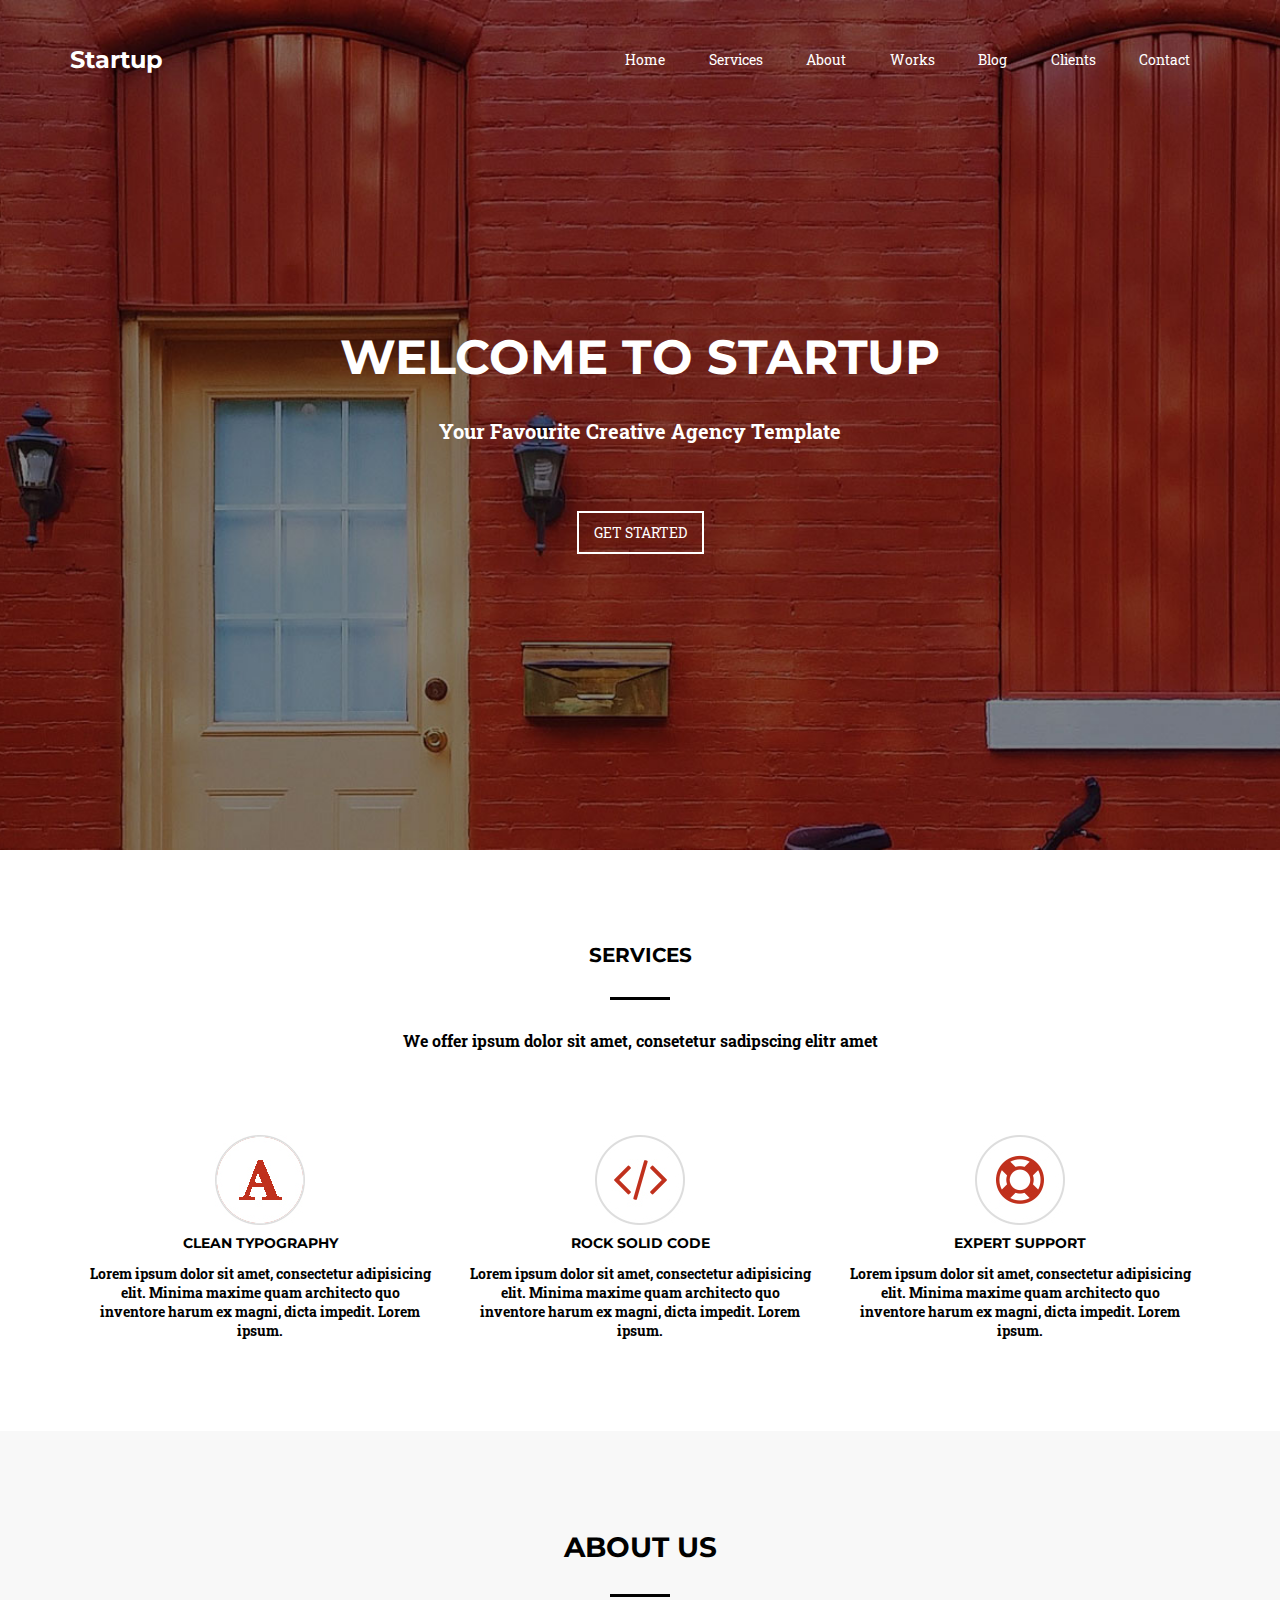
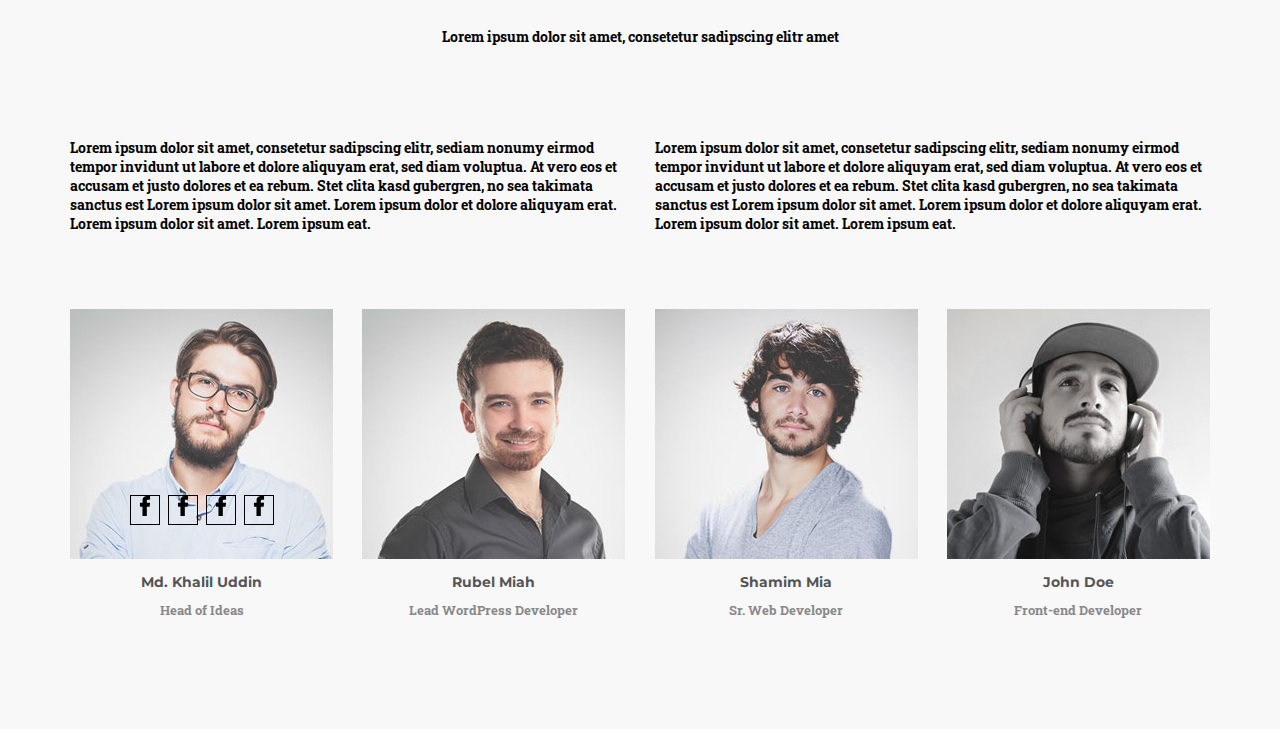
==== index.html @ e01e3715 "Add files via upload" ====
﻿<!DOCTYPE html>

<html lang="en">
<head>
    <meta charset="utf-8" />
    <link rel="preconnect" href="https://fonts.gstatic.com">
    <link href="https://fonts.googleapis.com/css2?family=Montserrat:wght@400;700&family=Roboto+Slab&display=swap" rel="stylesheet">
    <link rel="stylesheet" href="./styles/style.css" />
    <title>Web Site StartUP</title>
</head>
<body>

    <!-- Sprite -->
    <svg style="display: none;">

        <symbol id="facebook" viewBox="0 0 310 310">
            <g>
                <path d="M81.703,165.106h33.981V305c0,2.762,2.238,5,5,5h57.616c2.762,0,5-2.238,5-5V165.765h39.064
                    c2.54,0,4.677-1.906,4.967-4.429l5.933-51.502c0.163-1.417-0.286-2.836-1.234-3.899c-0.949-1.064-2.307-1.673-3.732-1.673h-44.996
                    V71.978c0-9.732,5.24-14.667,15.576-14.667c1.473,0,29.42,0,29.42,0c2.762,0,5-2.239,5-5V5.037c0-2.762-2.238-5-5-5h-40.545
                    C187.467,0.023,186.832,0,185.896,0c-7.035,0-31.488,1.381-50.804,19.151c-21.402,19.692-18.427,43.27-17.716,47.358v37.752H81.703
                    c-2.762,0-5,2.238-5,5v50.844C76.703,162.867,78.941,165.106,81.703,165.106z"/>
            </g>
        </symbol>

    </svg>


    <!-- Header -->
    <header class="header">
        <div class="container">
            <div class="header_inner">
                <div class="header_logo">Startup</div>

                <nav class="nav">
                    <a class="nav_link" href="#">Home</a>
                    <a class="nav_link" href="#">Services</a>
                    <a class="nav_link" href="#">About</a>
                    <a class="nav_link" href="#">Works</a>
                    <a class="nav_link" href="#">Blog</a>
                    <a class="nav_link" href="#">Clients</a>
                    <a class="nav_link" href="#">Contact</a>
                </nav>
            </div>
        </div>
    </header>

    <section class="intro">
        <div class="intor_inner">
            <h1 class="intro_title">welcome to startup</h1>
            <h2 class="intro_subtitle">Your Favourite Creative Agency Template</h2>
            
            <a class="btn" href="#">get started</a>
        </div>
    </section>

    <section class="servic">
        <div class="servic_header">
            <div class="container">
                <h1 class="servic_title">Services</h1>
                <h2 class="servic_subtitle">We offer ipsum dolor sit amet, consetetur sadipscing elitr amet</h2>
            </div>
        </div>
        
        <div class="servic_info">
            <div class="servic_item">
                <div class="servic_img">
                    <p class="stg_img1"></p>
                    <h1>Clean Typography</h1>
                    <h2>Lorem ipsum dolor sit amet, consectetur adipisicing elit. Minima maxime quam architecto quo inventore harum ex magni, dicta impedit. Lorem ipsum.</h2>
                </div>
            </div>
            <div class="servic_item">
                <div class="servic_img">
                    <p class="stg_img2"></p>
                    <h1>Rock Solid Code</h1>
                    <h2>Lorem ipsum dolor sit amet, consectetur adipisicing elit. Minima maxime quam architecto quo inventore harum ex magni, dicta impedit. Lorem ipsum.</h2>
                </div>
            </div>
            <div class="servic_item">
                <div class="servic_img">
                    <p class="stg_img3"></p>
                    <h1>Expert Support</h1>
                    <h2>Lorem ipsum dolor sit amet, consectetur adipisicing elit. Minima maxime quam architecto quo inventore harum ex magni, dicta impedit. Lorem ipsum.</h2>
                </div>
            </div>
        </div>
    </section>

    <section class="aboutus">
        <div class="container">
            <div class="about_title">
                <h1>about us</h1>
            </div>
            <div class="about_subtitle">
                <h2>Lorem ipsum dolor sit amet, consetetur sadipscing elitr amet</h2>
            </div>
            <div class="about_info">
                <div class="about_info_text">
                    <h2>Lorem ipsum dolor sit amet, consetetur sadipscing elitr, sediam nonumy eirmod tempor invidunt ut labore et dolore aliquyam erat, sed diam voluptua. At vero eos et accusam et justo dolores et ea rebum. Stet clita kasd gubergren, no sea takimata sanctus est Lorem ipsum dolor sit amet. Lorem ipsum dolor et dolore aliquyam erat. Lorem ipsum dolor sit amet. Lorem ipsum eat.</h2>
                </div>
                <div class="about_info_text">
                    <h2>Lorem ipsum dolor sit amet, consetetur sadipscing elitr, sediam nonumy eirmod tempor invidunt ut labore et dolore aliquyam erat, sed diam voluptua. At vero eos et accusam et justo dolores et ea rebum. Stet clita kasd gubergren, no sea takimata sanctus est Lorem ipsum dolor sit amet. Lorem ipsum dolor et dolore aliquyam erat. Lorem ipsum dolor sit amet. Lorem ipsum eat.</h2>
                </div>
            </div>
        

            <div class="aboutus_staf">
                <div class="about_item">
                    <div class="about_img">
                        <img src="images/about1.jpg" alt="" />
                        <h1>Md. Khalil Uddin</h1>
                        <h2>Head of Ideas</h2>
                        <div class="social">
                            <a class="social_item" href="#">
                                <svg class="svg_img">
                                    <use xlink:href="#facebook"></use>
                                </svg>
                            </a>
    
                            <a class="social_item" href="#">
                                <svg class="svg_img">
                                    <use xlink:href="#facebook"></use>
                                </svg>
                            </a>
    
                            <a class="social_item" href="#">
                                <svg class="svg_img">
                                    <use xlink:href="#facebook"></use>
                                </svg>
                            </a>
    
                            <a class="social_item" href="#">
                                <svg class="svg_img">
                                    <use xlink:href="#facebook"></use>
                                </svg>
                            </a>
                        </div>
                    </div>
                </div>
                <div class="about_item">
                    <div class="about_img">
                        <img src="images/about2.jpg" alt="" />
                        <h1>Rubel Miah</h1>
                        <h2>Lead WordPress Developer</h2>
                    </div>
                </div>
                <div class="about_item">
                    <div class="about_img">
                        <img src="images/about3.jpg" alt="" />
                        <h1>Shamim Mia</h1>
                        <h2>Sr. Web Developer</h2>
                    </div>
                </div>
                <div class="about_item">
                    <div class="about_img">
                        <img src="images/about4.jpg" alt="" />
                        <h1>John Doe</h1>
                        <h2>Front-end Developer</h2>
                    </div>
                </div>
            </div> <!--/.aboutus_staf-->
        </div> <!--/.container-->
    </section> <!--/.aboutus-->
</body>
</html>
---- styles/style.css ----
body {
    margin: 0;
}

h1 {
    font-family: 'Montserrat', sans-serif;
}

h2 {
    font-family: 'Roboto Slab', serif;
}

a {
    font-family: 'Roboto Slab', serif;
}

/* Container */

.container {
    box-sizing: border-box;
    width: 100%;
    max-width: 1140px;
    margin: 0 auto;
}

/* Header */

.header {
    padding-top: 45px;
    width: 100%;

    position: absolute;
    top: 0;
    left: 0;
    right: 0;
    z-index: 3;
}

.header_inner {
    display: flex;
    justify-content: space-between;
    align-items: center;
}

.header_logo {
    font-family: 'Montserrat', sans-serif;
    font-size: 24px;
    font-weight: bold;
    color: #fff;
}

/* Nav */

.nav {
    font-size: 14px;
}

.nav_link {
    color: #fff;
    text-decoration: none;
    margin: 0 20px;
    position: relative;

    transition: color .1s linear;
}

.nav_link:after {
    content: "";
    display: block;
    width: 100%;
    height: 3px;

    background-color: gold;
    opacity: 0;

    position: absolute;
    top: 100%;
    left: 0;
    z-index: 1;

    transition: opacity .1s linear;
}

.nav_link:hover {
    color: gold;
}

.nav_link:hover:after {
    opacity: 1;
}

/* Intro */
.intro {
    display: flex;
    flex-direction: column;
    justify-content: center;
    width: 100%;
    height: 850px;
    background-position: center;
    background-attachment: scroll;
    background-image: url(../images/homebg.jpg);
    background-size: cover;
    background-repeat: no-repeat;
}

.intor_inner {
    flex-basis: 200px;
    text-align: center;
}

.intro_title {
    font-size: 48px;
    color: white;
    text-align: center;
    text-transform: uppercase;
}

.intro_subtitle {
    font-size: 20px;
    color: white;
    text-align: center;
}

/* Button */

.btn {
    display: inline-block;
    vertical-align: top;
    margin-top: 50px;

    font-size: 14px;
    padding: 10px 15px;
    
    border: 2px solid #fff;

    color: #fff;
    text-transform: uppercase;
    text-decoration: none;

    transition: background .1s linear, color .1s linear;
}

.btn:hover {
    background-color: #fff;
    color: #c0301c;
}

/* Services */

.servic {
    padding: 80px 0;
}

.servic_header {
    display: flex;
    text-align: center;
    
}

.servic_title {
    font-size: 20px;
    color: black;
    text-transform: uppercase;
}

.servic_title:after {
   content: "";
   display: block;
   width: 60px;
   height: 3px;
   margin: 30px auto 30px;

   background-color: black;
}

.servic_subtitle {
    font-size: 16px;
    color: black;
}

/* Servic info */

.servic_info {
    display: flex;
    justify-content: center;
    width: 100%;
    max-width: 1140px;
    margin: 70px auto 0;
}

.servic_item {
    width: 30%;
    justify-content: center;
    margin: 0 auto;
    text-align: center;
}

/* .servic_img {
    
} */

.servic_img > h1 {
    text-transform: uppercase;
}

.servic_img h1, h2 {
    font-size: 14px;
}

.stg_img1 {
    display: block;
    
    background-image: url(../images/servic1.jpg);

    width: 90px;
    height: 90px;
    margin: 0 auto;
}

.stg_img1:hover {
    background-image: url(../images/servic1h.jpg);
}

.stg_img2 {
    display: block;
    background-image: url(../images/servic2.jpg);
    width: 90px;
    height: 90px;
    margin: 0 auto;
}

.stg_img2:hover {
    background-image: url(../images/servic2h.jpg);
}

.stg_img3 {
    display: block;
    background-image: url(../images/servic3.jpg);
    width: 90px;
    height: 90px;
    margin: 0 auto;
}

.stg_img3:hover {
    background-image: url(../images/servic3h.jpg);
}

/* About */

.aboutus {
    background-color: #f8f8f8;
    padding-bottom: 99px;
}

.about_title {
    font-size: 14px;
    text-align: center;
    text-transform: uppercase;
    padding-top: 80px;
}

.about_title:after {
    content: "";
    display: block;
    width: 60px;
    height: 3px;
    margin: 30px auto 30px;
    background-color: black;
}

.about_subtitle {
    font-size: 14px;
    text-align: center;
}

.about_info {
    display: flex;
    justify-content: space-between;
    margin-top: 80px;
    margin-bottom: 65px;
}

.about_info_text {
    font-size: 14px;
    width: 100%;
    max-width: 555px;
}

.aboutus_staf {
    display: flex;
    justify-content: space-between;
    width: 100%;
    max-width: 1140px;
    
}

.about_item {
    text-align: center;
    width: 100%;
    max-width: 263px;
}

.about_item h1 {
    color: #555555;
    font-size: 14px;
}

.about_item h2 {
    color: #898989;
    font-size: 13px;
}

.about_img {
    position: relative;
}

.social {
    display: flex;
    justify-content: center;
    align-items: center;

    position: absolute;
    top: 91px;
    left: 0;
    bottom: 0;
    right: 0;
}
.social_item {
    
    width: 28px;
    height: 28px;
    margin: 0 4px 0 4px;
    text-decoration: none;
    border: 1px solid #000;
}

.svg_img {
    width: 20px;
    height: 20px;
}
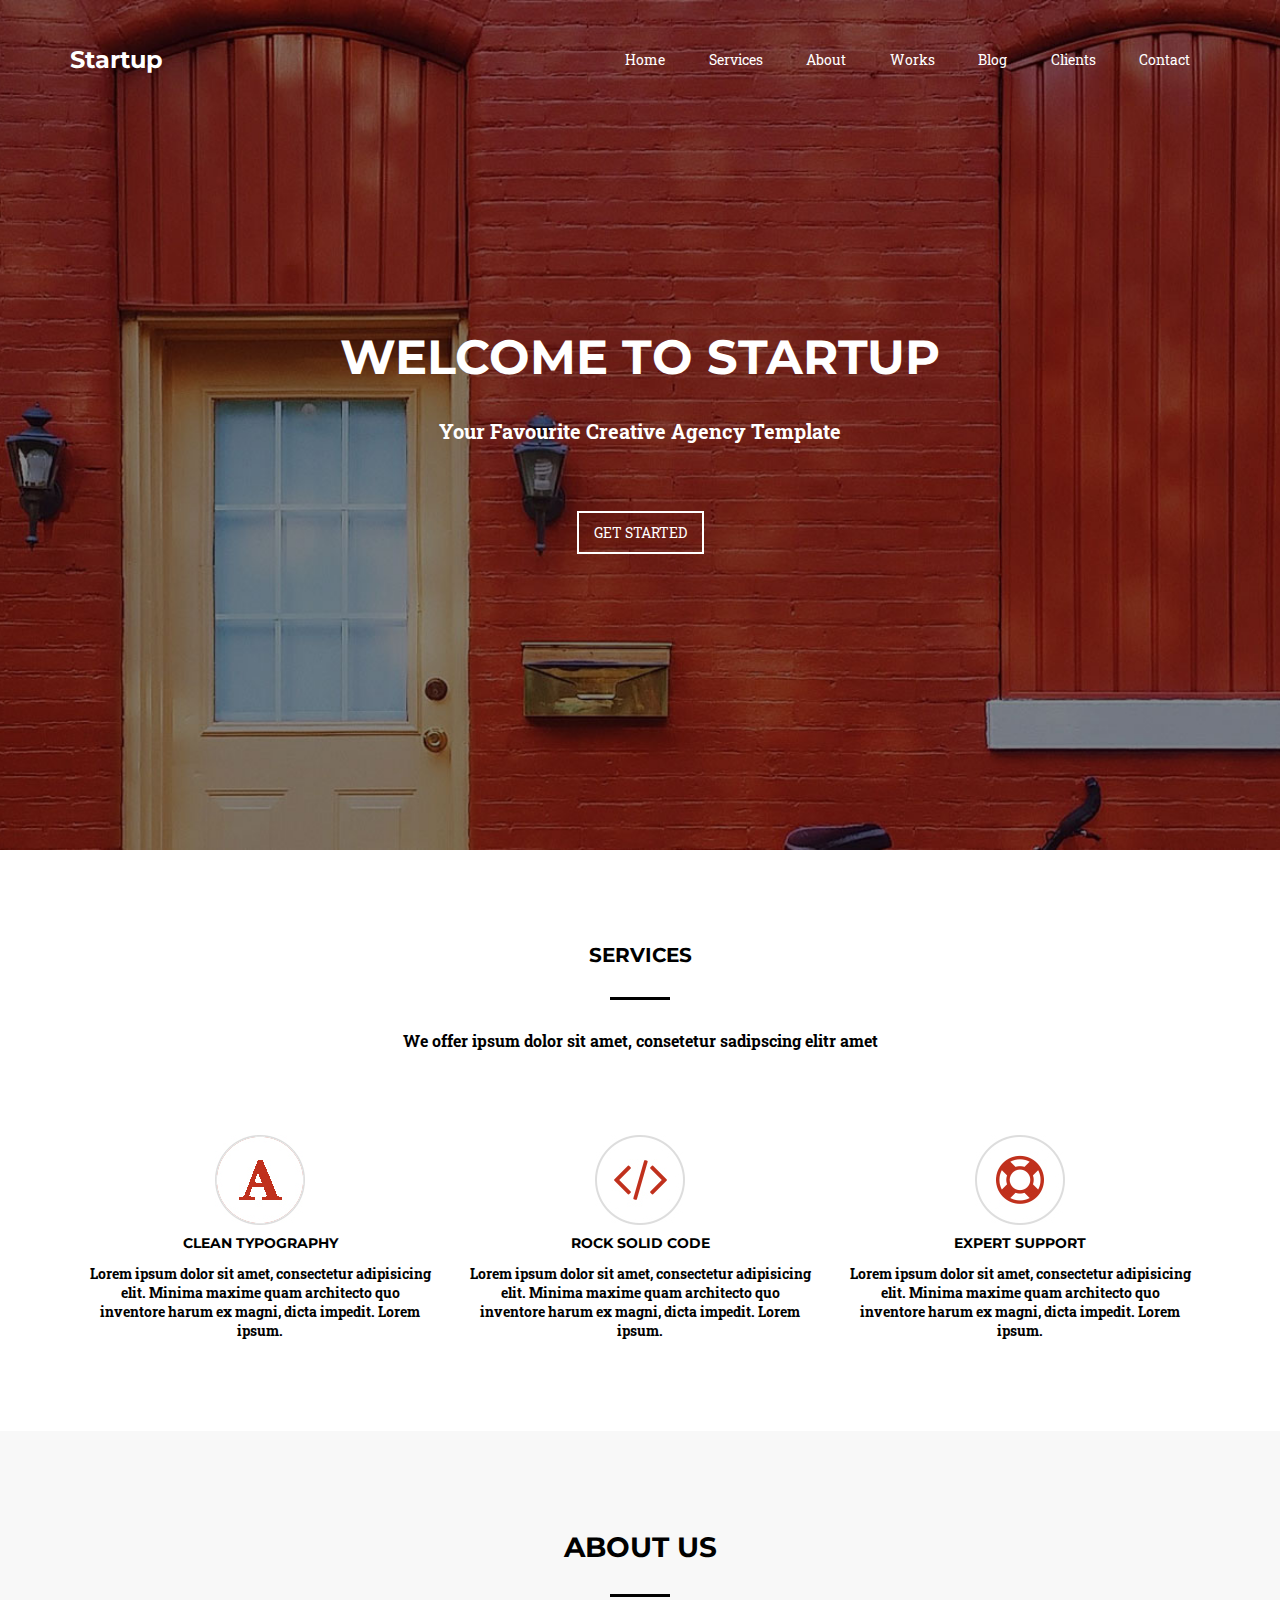
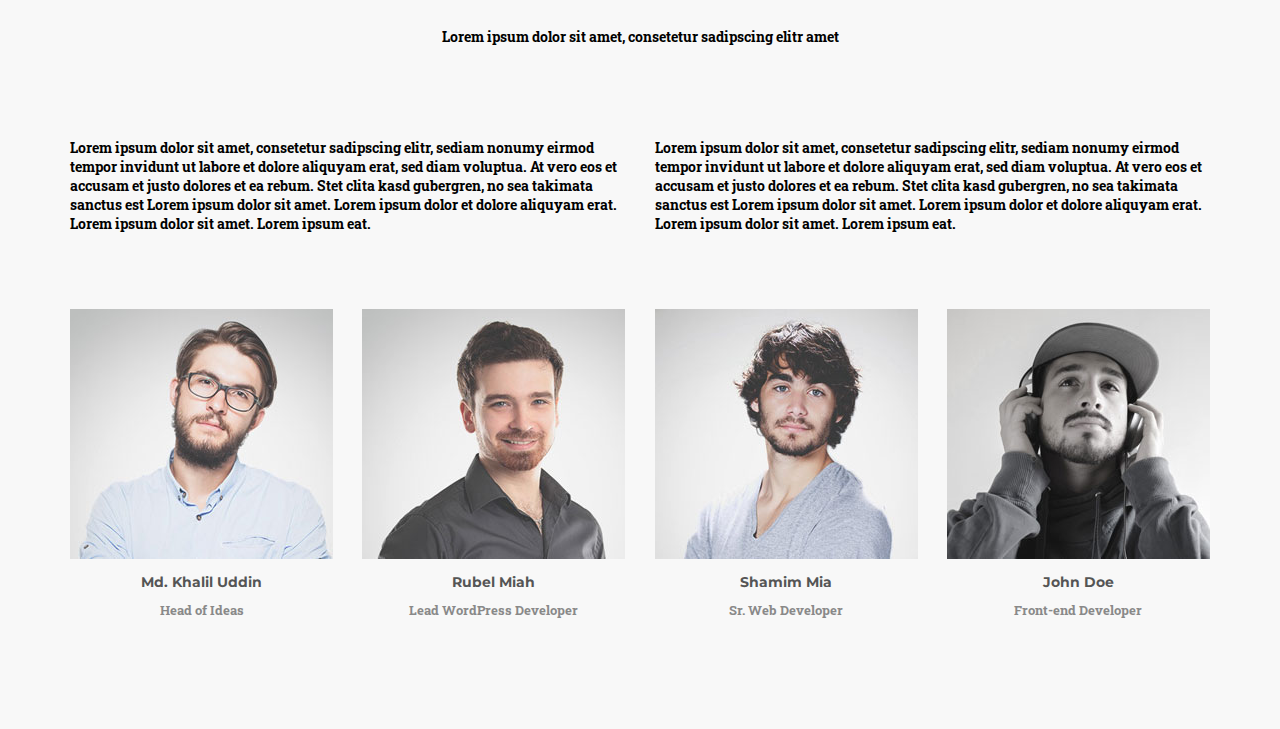
==== commit ffc8961b: "UPD 22.02" ====
--- a/index.html
+++ b/index.html
@@ -25,6 +25,52 @@
 
     </svg>
 
+    <svg style="display: none;">
+
+        <symbol id="twitter" viewBox="0 0 511.588 511.588">
+            <g>
+                <path d="M508.508,93.804c-2.794-2.708-6.795-3.601-10.44-2.334l-17.252,5.953c10.162-12.297,17.66-25.14,21.608-37.315
+                    c1.146-3.549,0.104-7.48-2.647-10.006c-2.768-2.543-6.786-3.263-10.275-1.805c-24.194,10.145-45.603,18.979-62.629,24.264
+                    c-0.633,0.2-1.284,0.113-1.935-0.252c-13.572-7.602-47.547-25.062-71.68-24.784c-61.032,1.119-110.696,53.274-110.696,116.267
+                    v3.445c-89.869-17.399-139.533-43.251-193.31-99.666l-8.4-8.817l-5.589,10.821C6.071,126.043,26.768,176.653,60.881,210.74
+                    c-15.117-2.317-26.095-7.185-35.337-15.247c-3.549-3.072-8.583-3.454-12.54-0.937c-3.896,2.482-5.675,7.125-4.417,11.55
+                    c11.481,40.622,42.227,73.98,74.683,93.913c-15.681-0.017-28.585-1.762-41.559-10.101c-3.775-2.43-8.687-2.178-12.21,0.607
+                    c-3.497,2.777-4.842,7.463-3.35,11.672c15.82,44.431,45.403,67.801,94.425,73.624c-25.201,14.735-57.899,26.381-108.952,27.448
+                    c-4.981,0.104-9.39,3.341-10.986,8.044C-0.958,416,0.5,421.033,4.344,424.122c31.024,25.01,100.612,39.945,186.151,39.945
+                    c153.123,0,277.695-136.253,277.695-303.729v-2.942c19.812-9.468,34.929-28.151,42.921-53.274
+                    C512.274,100.46,511.276,96.503,508.508,93.804z"/>
+            </g>
+        </symbol>
+
+    </svg>
+
+    <svg style="display: none;">
+
+        <symbol id="google-plus" viewBox="0 0 24 24">
+            <g>
+                <path d="M12.9 13.5l-.7-.5c-.2-.2-.5-.4-.5-.8s.3-.7.6-1c.8-.6 1.7-1.3 1.7-2.8 0-1.5-.9-2.3-1.4-2.7h1.2l1.2-.7h-4.1c-1 0-2.4.2-3.5 1.1-.8.7-1.2 1.7-1.2 2.6 0 1.5 1.2 3.1 3.3 3.1h.6c-.1.2-.2.4-.2.7 0 .6.3 1 .6 1.3-.9.1-2.5.2-3.8.9-1.2.7-1.5 1.7-1.5 2.4 0 1.5 1.4 2.8 4.2 2.8 3.4 0 5.2-1.9 5.2-3.7 0-1.3-.8-1.9-1.7-2.7zm-2.5-2.2c-1.7 0-2.5-2.2-2.5-3.5 0-.5.1-1 .4-1.5.3-.4.9-.7 1.4-.7 1.6 0 2.5 2.2 2.5 3.6 0 .4 0 1-.5 1.4-.3.4-.9.7-1.3.7zm0 7.9c-2.1 0-3.5-1-3.5-2.4s1.3-1.9 1.7-2c.8-.3 1.9-.3 2.1-.3h.5c1.5 1.1 2.1 1.6 2.1 2.6 0 1.2-1 2.1-2.9 2.1zM17 12h-2v-1h2v-1.9l1-.1v2h2v1h-2v2h-1z"/>
+            </g>
+        </symbol>
+
+    </svg>
+
+    <svg style="display: none;">
+
+        <symbol id="linkedin" viewBox="0 0 310 310">
+            <g>
+                <path d="M72.16,99.73H9.927c-2.762,0-5,2.239-5,5v199.928c0,2.762,2.238,5,5,5H72.16c2.762,0,5-2.238,5-5V104.73
+                    C77.16,101.969,74.922,99.73,72.16,99.73z"/>
+                <path d="M41.066,0.341C18.422,0.341,0,18.743,0,41.362C0,63.991,18.422,82.4,41.066,82.4
+                    c22.626,0,41.033-18.41,41.033-41.038C82.1,18.743,63.692,0.341,41.066,0.341z"/>
+                <path d="M230.454,94.761c-24.995,0-43.472,10.745-54.679,22.954V104.73c0-2.761-2.238-5-5-5h-59.599
+                    c-2.762,0-5,2.239-5,5v199.928c0,2.762,2.238,5,5,5h62.097c2.762,0,5-2.238,5-5v-98.918c0-33.333,9.054-46.319,32.29-46.319
+                    c25.306,0,27.317,20.818,27.317,48.034v97.204c0,2.762,2.238,5,5,5H305c2.762,0,5-2.238,5-5V194.995
+                    C310,145.43,300.549,94.761,230.454,94.761z"/>
+            </g>
+        </symbol>
+
+    </svg>
+
 
     <!-- Header -->
     <header class="header">
@@ -120,19 +166,19 @@
     
                             <a class="social_item" href="#">
                                 <svg class="svg_img">
-                                    <use xlink:href="#facebook"></use>
-                                </svg>
-                            </a>
-    
-                            <a class="social_item" href="#">
-                                <svg class="svg_img">
-                                    <use xlink:href="#facebook"></use>
-                                </svg>
-                            </a>
-    
-                            <a class="social_item" href="#">
-                                <svg class="svg_img">
-                                    <use xlink:href="#facebook"></use>
+                                    <use xlink:href="#twitter"></use>
+                                </svg>
+                            </a>
+    
+                            <a class="social_item" href="#">
+                                <svg class="svg_img">
+                                    <use xlink:href="#google-plus"></use>
+                                </svg>
+                            </a>
+    
+                            <a class="social_item" href="#">
+                                <svg class="svg_img">
+                                    <use xlink:href="#linkedin"></use>
                                 </svg>
                             </a>
                         </div>
@@ -143,6 +189,31 @@
                         <img src="images/about2.jpg" alt="" />
                         <h1>Rubel Miah</h1>
                         <h2>Lead WordPress Developer</h2>
+                        <div class="social">
+                            <a class="social_item" href="#">
+                                <svg class="svg_img">
+                                    <use xlink:href="#facebook"></use>
+                                </svg>
+                            </a>
+    
+                            <a class="social_item" href="#">
+                                <svg class="svg_img">
+                                    <use xlink:href="#twitter"></use>
+                                </svg>
+                            </a>
+    
+                            <a class="social_item" href="#">
+                                <svg class="svg_img">
+                                    <use xlink:href="#google-plus"></use>
+                                </svg>
+                            </a>
+    
+                            <a class="social_item" href="#">
+                                <svg class="svg_img">
+                                    <use xlink:href="#linkedin"></use>
+                                </svg>
+                            </a>
+                        </div>
                     </div>
                 </div>
                 <div class="about_item">
@@ -150,6 +221,31 @@
                         <img src="images/about3.jpg" alt="" />
                         <h1>Shamim Mia</h1>
                         <h2>Sr. Web Developer</h2>
+                        <div class="social">
+                            <a class="social_item" href="#">
+                                <svg class="svg_img">
+                                    <use xlink:href="#facebook"></use>
+                                </svg>
+                            </a>
+    
+                            <a class="social_item" href="#">
+                                <svg class="svg_img">
+                                    <use xlink:href="#twitter"></use>
+                                </svg>
+                            </a>
+    
+                            <a class="social_item" href="#">
+                                <svg class="svg_img">
+                                    <use xlink:href="#google-plus"></use>
+                                </svg>
+                            </a>
+    
+                            <a class="social_item" href="#">
+                                <svg class="svg_img">
+                                    <use xlink:href="#linkedin"></use>
+                                </svg>
+                            </a>
+                        </div>
                     </div>
                 </div>
                 <div class="about_item">
@@ -157,6 +253,31 @@
                         <img src="images/about4.jpg" alt="" />
                         <h1>John Doe</h1>
                         <h2>Front-end Developer</h2>
+                        <div class="social">
+                            <a class="social_item" href="#">
+                                <svg class="svg_img">
+                                    <use xlink:href="#facebook"></use>
+                                </svg>
+                            </a>
+    
+                            <a class="social_item" href="#">
+                                <svg class="svg_img">
+                                    <use xlink:href="#twitter"></use>
+                                </svg>
+                            </a>
+    
+                            <a class="social_item" href="#">
+                                <svg class="svg_img">
+                                    <use xlink:href="#google-plus"></use>
+                                </svg>
+                            </a>
+    
+                            <a class="social_item" href="#">
+                                <svg class="svg_img">
+                                    <use xlink:href="#linkedin"></use>
+                                </svg>
+                            </a>
+                        </div>
                     </div>
                 </div>
             </div> <!--/.aboutus_staf-->
--- a/styles/style.css
+++ b/styles/style.css
@@ -300,6 +300,27 @@
     max-width: 263px;
 }
 
+/* .about_item:hover {
+    background: rgba(0, 0, 0, 0.5);
+} */
+
+.about_img::before {
+    content: "";
+    width: 263px;
+    height: 250px;
+    position: absolute;
+    top: 0;
+    left: 0;
+    
+    background: rgba(159, 159, 159, 0.5);
+    opacity: 0;
+    transition: opacity .1s linear;
+}
+
+.about_item:hover .about_img::before {
+    opacity: 1;
+}
+
 .about_item h1 {
     color: #555555;
     font-size: 14px;
@@ -312,6 +333,10 @@
 
 .about_img {
     position: relative;
+}
+
+.about_img:hover .social {
+    opacity: 1;
 }
 
 .social {
@@ -324,17 +349,30 @@
     left: 0;
     bottom: 0;
     right: 0;
+    
+    opacity: 0;
+
+    transition: opacity .2s linear;
 }
 .social_item {
-    
     width: 28px;
     height: 28px;
     margin: 0 4px 0 4px;
     text-decoration: none;
-    border: 1px solid #000;
+    }
+
+.social_item:hover .svg_img {
+    /* border: 1px solid #898989; */
+    background-color: #c0301c;
+
+    transition: background-color .1s linear;
 }
 
 .svg_img {
     width: 20px;
     height: 20px;
-}
+
+    fill: #ffffff;
+
+    padding: 4px 4px 4px 4px;
+}
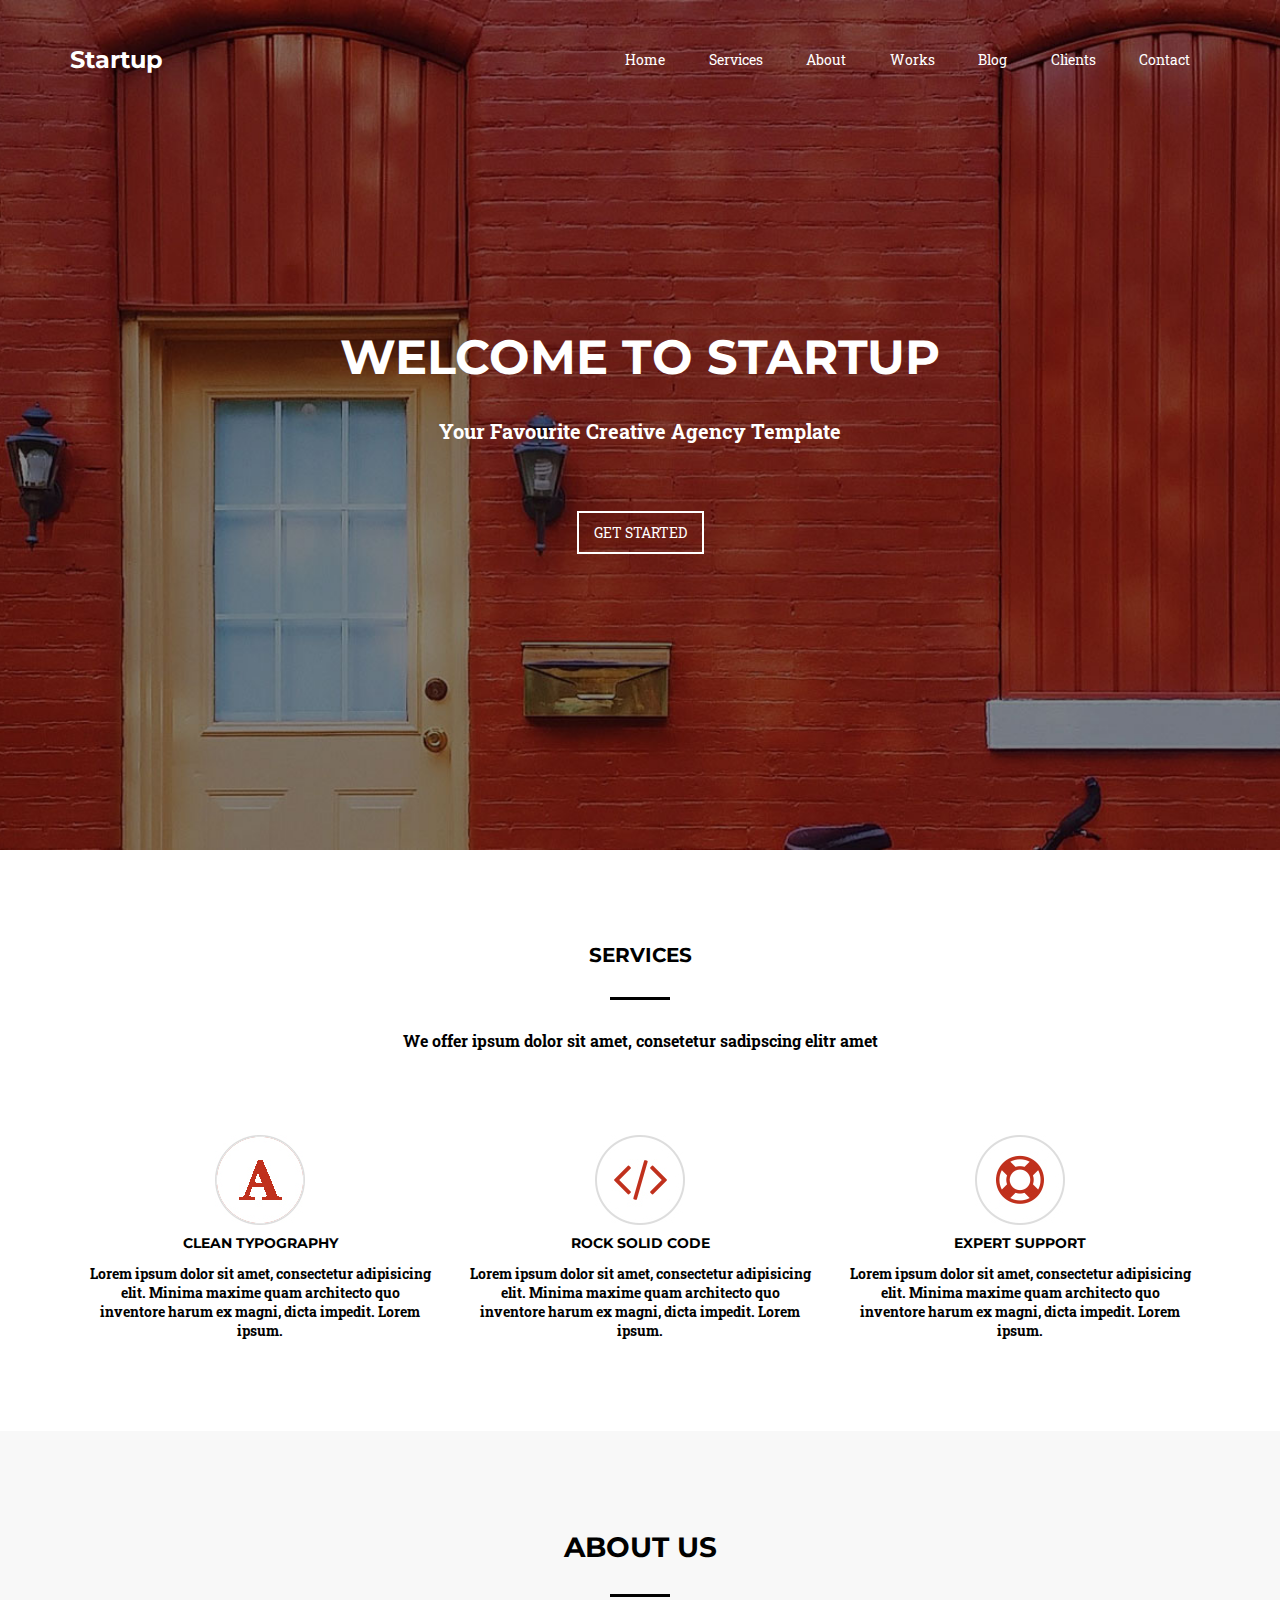
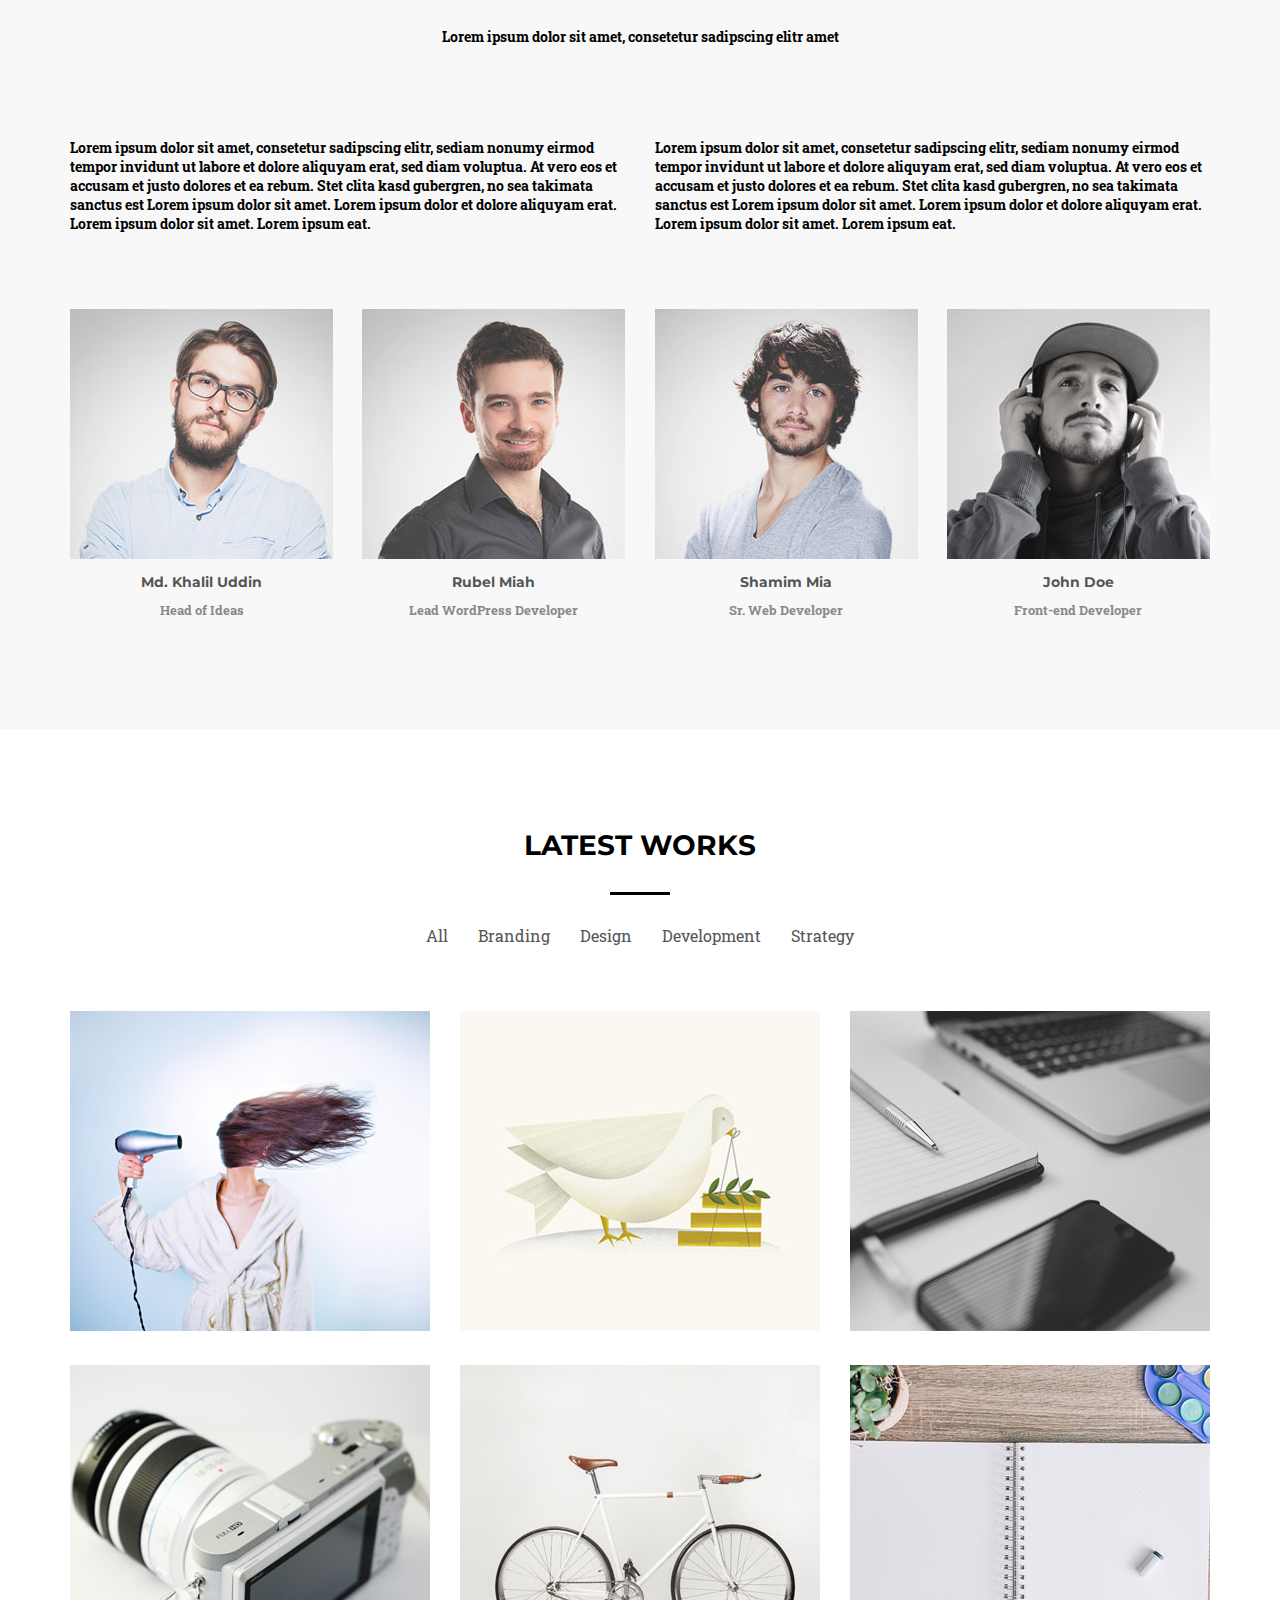
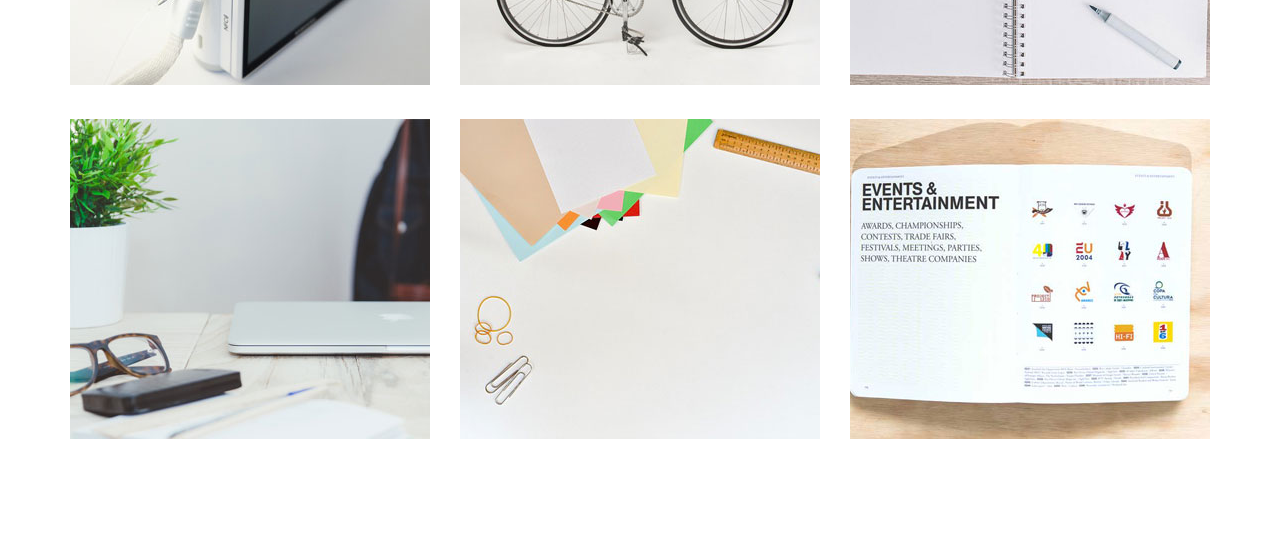
==== commit 696bd190: "upd 22.02_3" ====
--- a/index.html
+++ b/index.html
@@ -46,7 +46,7 @@
 
     <svg style="display: none;">
 
-        <symbol id="google-plus" viewBox="0 0 24 24">
+        <symbol id="google-plus" width="120%" height="120%" viewBox="0 0 24 24">
             <g>
                 <path d="M12.9 13.5l-.7-.5c-.2-.2-.5-.4-.5-.8s.3-.7.6-1c.8-.6 1.7-1.3 1.7-2.8 0-1.5-.9-2.3-1.4-2.7h1.2l1.2-.7h-4.1c-1 0-2.4.2-3.5 1.1-.8.7-1.2 1.7-1.2 2.6 0 1.5 1.2 3.1 3.3 3.1h.6c-.1.2-.2.4-.2.7 0 .6.3 1 .6 1.3-.9.1-2.5.2-3.8.9-1.2.7-1.5 1.7-1.5 2.4 0 1.5 1.4 2.8 4.2 2.8 3.4 0 5.2-1.9 5.2-3.7 0-1.3-.8-1.9-1.7-2.7zm-2.5-2.2c-1.7 0-2.5-2.2-2.5-3.5 0-.5.1-1 .4-1.5.3-.4.9-.7 1.4-.7 1.6 0 2.5 2.2 2.5 3.6 0 .4 0 1-.5 1.4-.3.4-.9.7-1.3.7zm0 7.9c-2.1 0-3.5-1-3.5-2.4s1.3-1.9 1.7-2c.8-.3 1.9-.3 2.1-.3h.5c1.5 1.1 2.1 1.6 2.1 2.6 0 1.2-1 2.1-2.9 2.1zM17 12h-2v-1h2v-1.9l1-.1v2h2v1h-2v2h-1z"/>
             </g>
@@ -71,6 +71,17 @@
 
     </svg>
 
+    <svg style="display: none;">
+
+        <symbol id="latest-view-arr" viewBox="0 0 49.656 49.656">
+            <g>
+                <polygon points="14.535,48.242 11.707,45.414 32.292,24.828 11.707,4.242 14.535,1.414 37.949,24.828 	"/>
+                <path d="M14.535,49.656l-4.242-4.242l20.585-20.586L10.293,4.242L14.535,0l24.829,24.828L14.535,49.656z
+                     M13.121,45.414l1.414,1.414l22-22l-22-22l-1.414,1.414l20.585,20.586L13.121,45.414z"/>
+            </g>
+        </symbol>
+
+    </svg>
 
     <!-- Header -->
     <header class="header">
@@ -132,6 +143,8 @@
             </div>
         </div>
     </section>
+    
+    <!-- About Us -->
 
     <section class="aboutus">
         <div class="container">
@@ -283,5 +296,186 @@
             </div> <!--/.aboutus_staf-->
         </div> <!--/.container-->
     </section> <!--/.aboutus-->
+
+    <!-- Latest Works -->
+    <section class="latest_section">
+        <div class="container">
+            <div class="latest_title">
+                <h1>Latest Works</h1>
+            </div>
+
+            <nav class="nav__latest">
+                <a class="latest_link" href="#">All</a>
+                <a class="latest_link" href="#">Branding</a>
+                <a class="latest_link" href="#">Design</a>
+                <a class="latest_link" href="#">Development</a>
+                <a class="latest_link" href="#">Strategy</a>
+            </nav>
+        
+            <!-- latest_works -->
+            <div class="latest_works">
+                <div class="latest__inner">
+                    <div class="latest_item">
+                        <div class="latest_img">
+                            <img src="./images/latest_1.jpg" alt="">
+                            <div class="latest__view">
+                                <h3 class="latest-title">Hair Dresser</h3>
+                                <p class="latest-sub-title">Branding</p>
+                                <a class="latest_btn" href="#">
+                                    <span class="latest_btn_title">view</span>
+                                    <svg class="latest__svg">
+                                        <use xlink:href="#latest-view-arr"></use>
+                                    </svg>
+                                </a>
+                            </div>
+                        </div>
+                    </div>
+
+                    <div class="latest_item">
+                        <div class="latest_img">
+                            <img src="./images/latest_2.jpg" alt="">
+                            <div class="latest__view">
+                                <h3 class="latest-title">Hair Dresser</h3>
+                                <p class="latest-sub-title">Branding</p>
+                                <a class="latest_btn" href="#">
+                                    <span class="latest_btn_title">view</span>
+                                    <svg class="latest__svg">
+                                        <use xlink:href="#latest-view-arr"></use>
+                                    </svg>
+                                </a>
+                            </div>
+                        </div>
+                    </div>
+
+                    <div class="latest_item">
+                        <div class="latest_img">
+                            <img src="./images/latest_3.jpg" alt="">
+                            <div class="latest__view">
+                                <h3 class="latest-title">Hair Dresser</h3>
+                                <p class="latest-sub-title">Branding</p>
+                                <a class="latest_btn" href="#">
+                                    <span class="latest_btn_title">view</span>
+                                    <svg class="latest__svg">
+                                        <use xlink:href="#latest-view-arr"></use>
+                                    </svg>
+                                </a>
+                            </div>
+                        </div>
+                    </div>
+                    
+                </div>
+            </div> <!--/.latest_works-->
+
+            <div class="latest_works">
+                <div class="latest__inner">
+                    <div class="latest_item">
+                        <div class="latest_img">
+                            <img src="./images/latest_4.jpg" alt="">
+                            <div class="latest__view">
+                                <h3 class="latest-title">Hair Dresser</h3>
+                                <p class="latest-sub-title">Branding</p>
+                                <a class="latest_btn" href="#">
+                                    <span class="latest_btn_title">view</span>
+                                    <svg class="latest__svg">
+                                        <use xlink:href="#latest-view-arr"></use>
+                                    </svg>
+                                </a>
+                            </div>
+                        </div>
+                    </div>
+
+                    <div class="latest_item">
+                        <div class="latest_img">
+                            <img src="./images/latest_5.jpg" alt="">
+                            <div class="latest__view">
+                                <h3 class="latest-title">Hair Dresser</h3>
+                                <p class="latest-sub-title">Branding</p>
+                                <a class="latest_btn" href="#">
+                                    <span class="latest_btn_title">view</span>
+                                    <svg class="latest__svg">
+                                        <use xlink:href="#latest-view-arr"></use>
+                                    </svg>
+                                </a>
+                            </div>
+                        </div>
+                    </div>
+
+                    <div class="latest_item">
+                        <div class="latest_img">
+                            <img src="./images/latest_6.jpg" alt="">
+                            <div class="latest__view">
+                                <h3 class="latest-title">Hair Dresser</h3>
+                                <p class="latest-sub-title">Branding</p>
+                                <a class="latest_btn" href="#">
+                                    <span class="latest_btn_title">view</span>
+                                    <svg class="latest__svg">
+                                        <use xlink:href="#latest-view-arr"></use>
+                                    </svg>
+                                </a>
+                            </div>
+                        </div>
+                    </div>
+                    
+                </div>
+            </div> <!--/.latest_works-->
+
+            <div class="latest_works">
+                <div class="latest__inner">
+                    <div class="latest_item">
+                        <div class="latest_img">
+                            <img src="./images/latest_7.jpg" alt="">
+                            <div class="latest__view">
+                                <h3 class="latest-title">Hair Dresser</h3>
+                                <p class="latest-sub-title">Branding</p>
+                                <a class="latest_btn" href="#">
+                                    <span class="latest_btn_title">view</span>
+                                    <svg class="latest__svg">
+                                        <use xlink:href="#latest-view-arr"></use>
+                                    </svg>
+                                </a>
+                            </div>
+                        </div>
+                    </div>
+
+                    <div class="latest_item">
+                        <div class="latest_img">
+                            <img src="./images/latest_8.jpg" alt="">
+                            <div class="latest__view">
+                                <h3 class="latest-title">Hair Dresser</h3>
+                                <p class="latest-sub-title">Branding</p>
+                                <a class="latest_btn" href="#">
+                                    <span class="latest_btn_title">view</span>
+                                    <svg class="latest__svg">
+                                        <use xlink:href="#latest-view-arr"></use>
+                                    </svg>
+                                </a>
+                            </div>
+                        </div>
+                    </div>
+
+                    <div class="latest_item">
+                        <div class="latest_img">
+                            <img src="./images/latest_9.jpg" alt="">
+                            <div class="latest__view">
+                                <h3 class="latest-title">Hair Dresser</h3>
+                                <p class="latest-sub-title">Branding</p>
+                                <a class="latest_btn" href="#">
+                                    <span class="latest_btn_title">view</span>
+                                    <svg class="latest__svg">
+                                        <use xlink:href="#latest-view-arr"></use>
+                                    </svg>
+                                </a>
+                            </div>
+                        </div>
+                    </div>
+                    
+                </div>
+            </div> <!--/.latest_works-->
+    </section> <!--/.latest_section-->
+
+    <!--Call to action parallax-->
+    <section>
+
+    </section>
 </body>
 </html>
--- a/styles/style.css
+++ b/styles/style.css
@@ -376,3 +376,140 @@
 
     padding: 4px 4px 4px 4px;
 }
+
+/* Latest Works */
+
+.latest_title {
+    font-size: 14px;
+    text-align: center;
+    text-transform: uppercase;
+    padding-top: 80px;
+}
+
+.latest_title:after {
+    content: "";
+    display: block;
+    width: 60px;
+    height: 3px;
+    margin: 30px auto 30px;
+    background-color: black;
+}
+
+.nav__latest {
+    text-align: center;
+
+    margin-bottom: 65px;
+}
+
+.latest_link {
+    margin: 0 13px;
+    color: #555555;
+    text-decoration: none;
+}
+
+.latest_link:hover {
+    color:#c0301c;
+}
+
+/* latest_works */
+
+.latest_section {
+    margin-bottom: 100px;
+}
+
+.latest_works {
+    display: flex;
+
+    margin-bottom: 30px;
+}
+
+.latest__inner {
+    display: flex;
+    justify-content: space-between;
+    width: 100%;
+}
+
+/* .latest_item {
+
+} */
+
+.latest_item:hover .latest_img::before {
+    opacity: 1;
+}
+
+.latest_img {
+    position: relative;
+}
+
+.latest_img::before {
+    display: block;
+    content: "";
+    width: 100%;
+    height: 100%;
+
+    position: absolute;
+    
+    opacity: 0;
+    background-color: rgba(192, 48, 28, 0.7);
+    transition: opacity .2s linear;
+
+}
+
+.latest_img:hover .latest__view {
+    opacity: 1;
+}
+
+.latest__view {
+    display: flex;
+    flex-direction: column;
+    justify-content: center;
+    align-items: center;
+
+    position: absolute;
+    top: 0;
+    left: 0;
+    right: 0;
+    bottom: 0;
+
+    opacity: 0;
+    transition: opacity .2s linear;
+}
+
+.latest__svg {
+    width: 12px;
+    height: 12px;
+
+    fill: #c0301c;
+}
+
+.latest-title {
+    
+    color: #ffff;
+    margin-bottom: 0;
+}
+.latest-sub-title {
+    
+    color: #ffff;
+
+}
+.latest_btn {
+    display: flex;
+    position: relative;
+
+    justify-content: center;
+    align-items: center;
+
+    width: 100px;
+    height: 38px;
+
+    border: none;
+
+    background-color: #fff;
+
+    text-decoration: none;
+}
+.latest_btn_title {
+    font-size: 16px;
+    margin-right: 10px;
+    color: #c0301c;
+}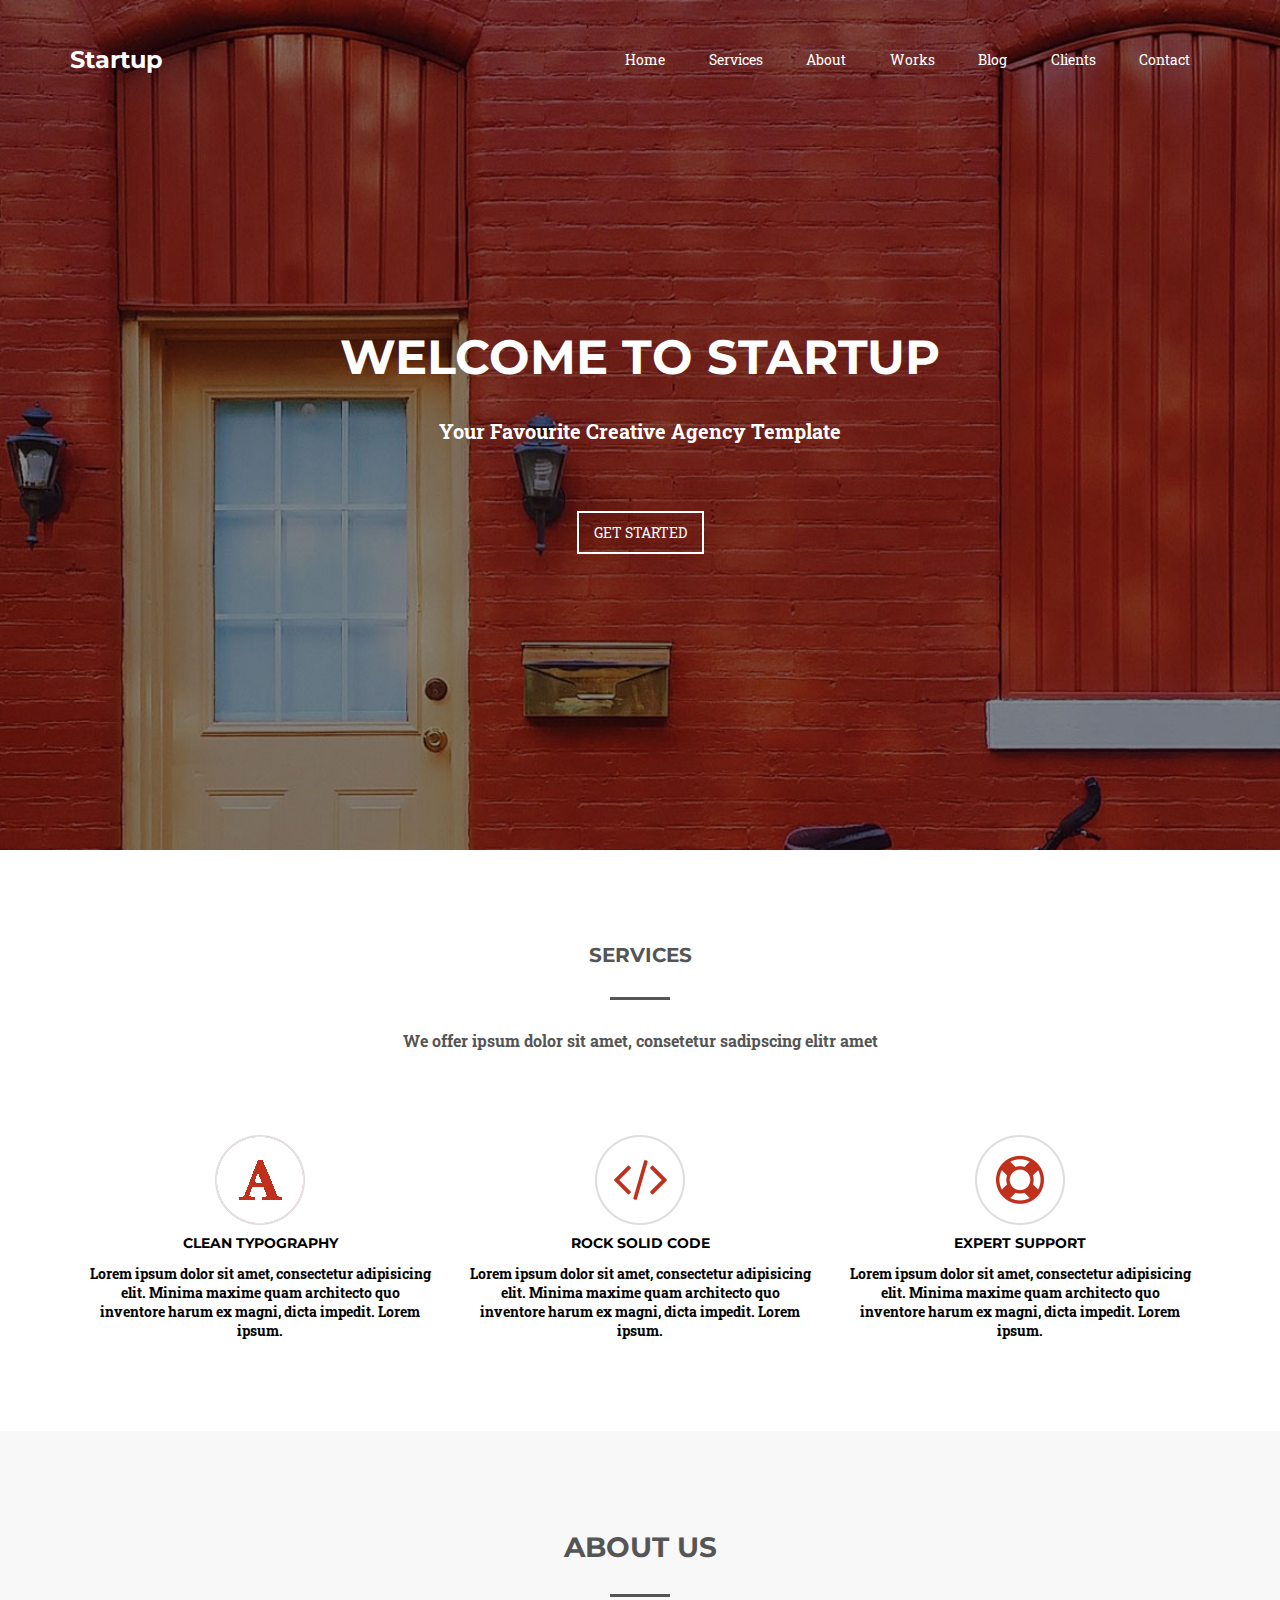
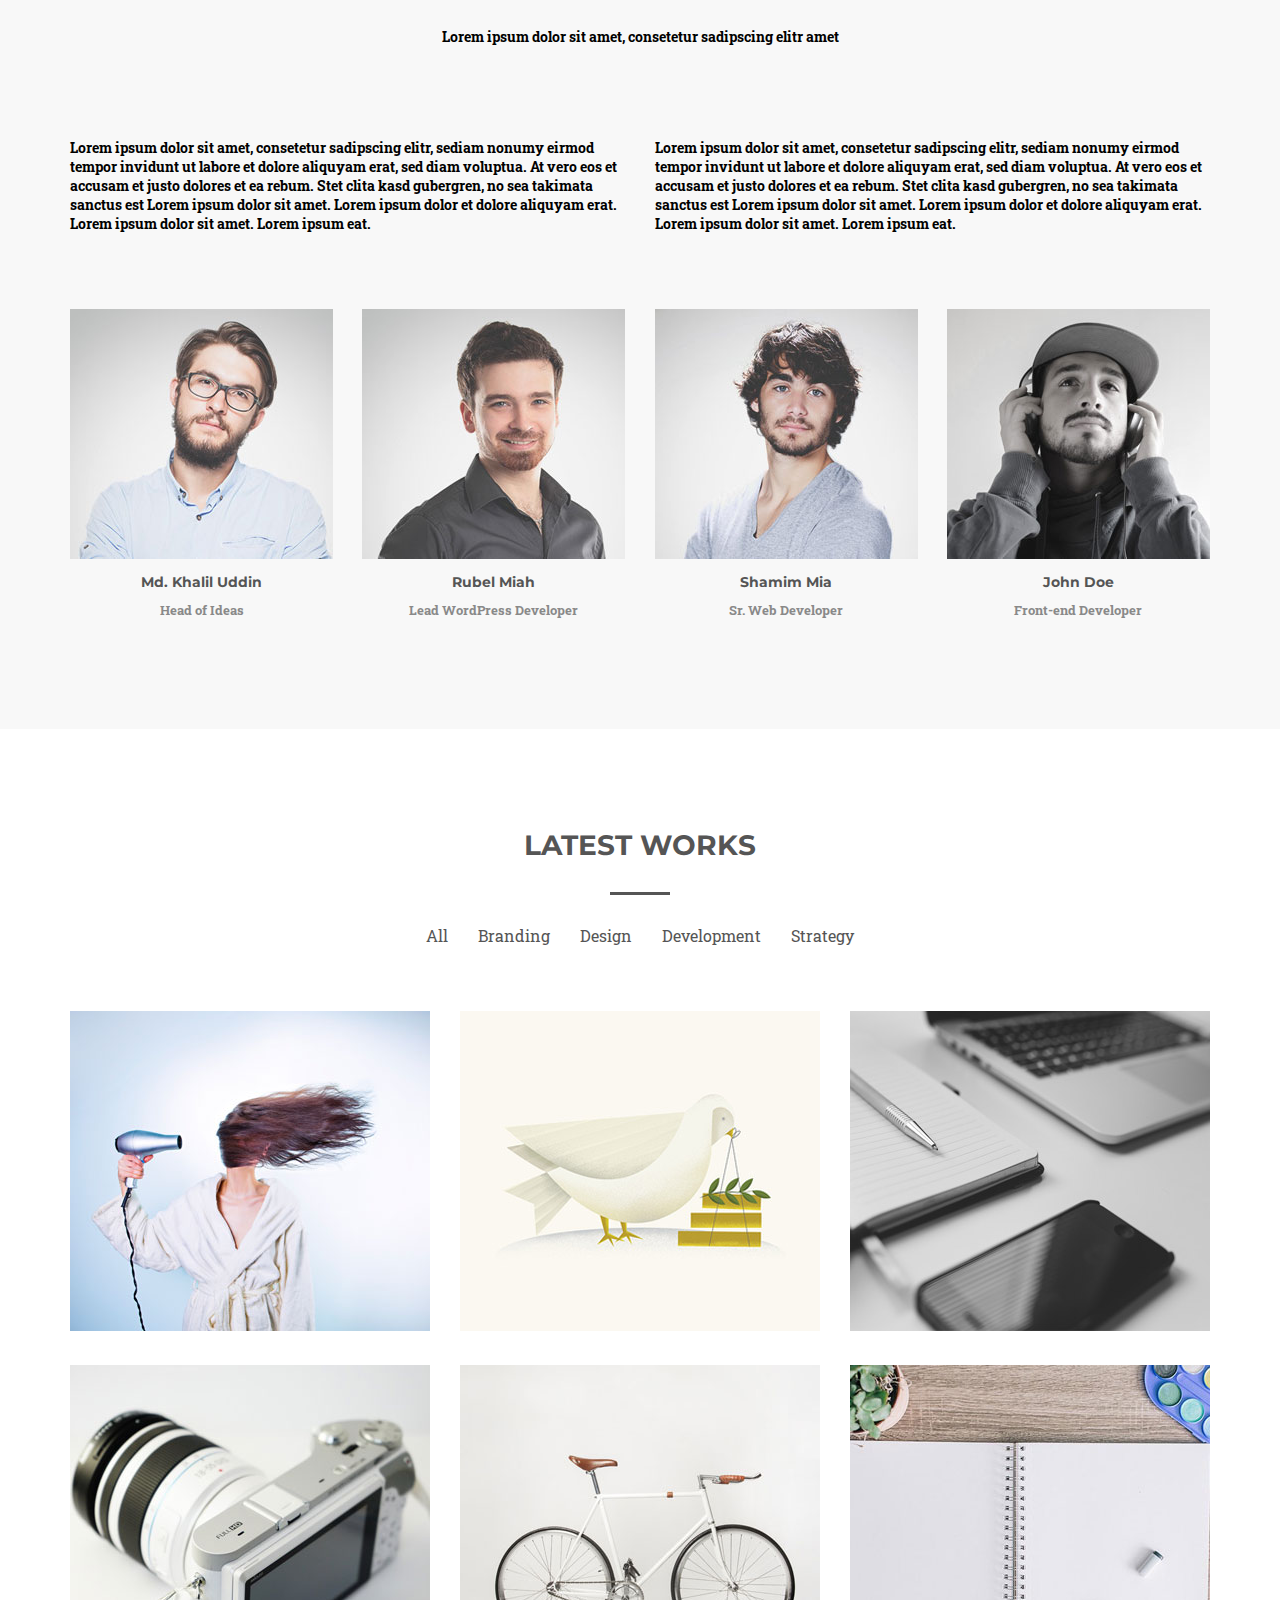
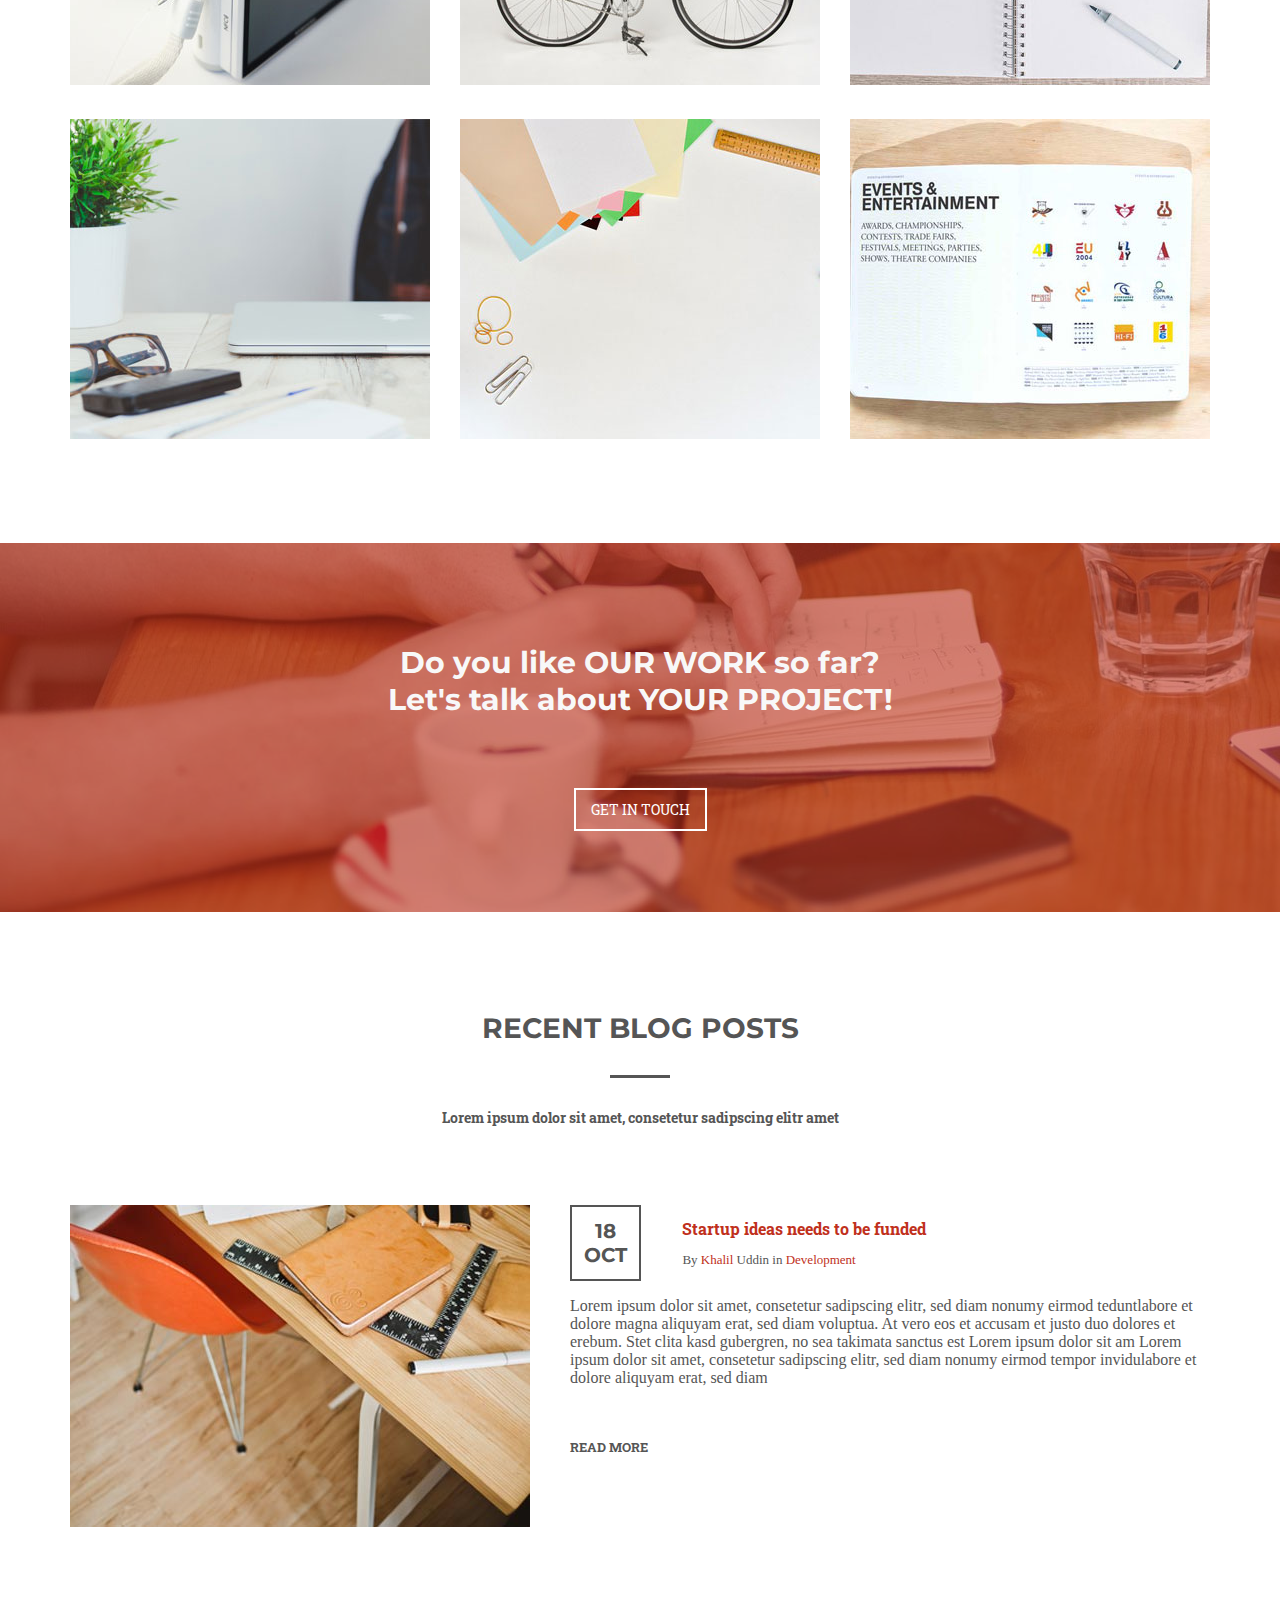
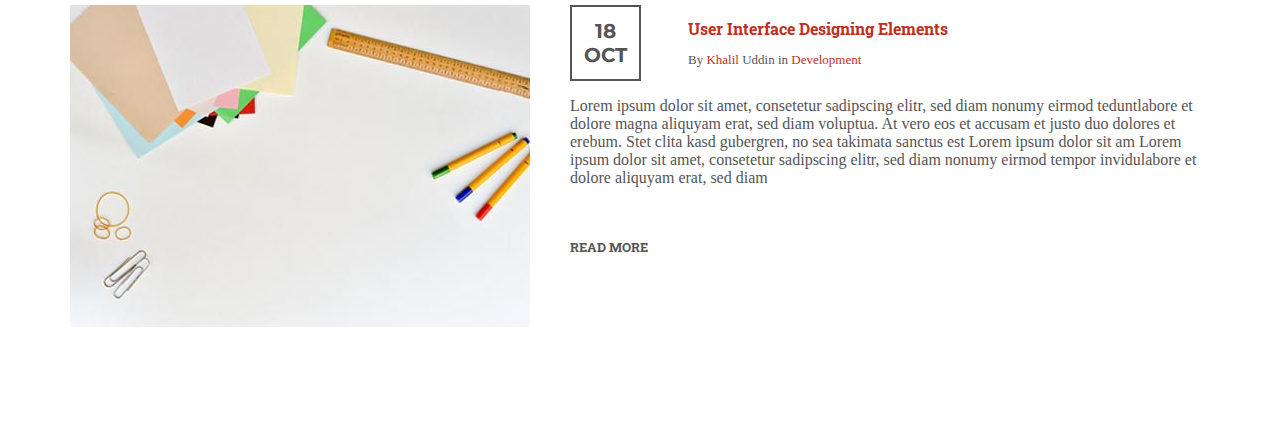
==== commit 0e3f5832: "upd 23" ====
--- a/index.html
+++ b/index.html
@@ -90,11 +90,11 @@
                 <div class="header_logo">Startup</div>
 
                 <nav class="nav">
-                    <a class="nav_link" href="#">Home</a>
-                    <a class="nav_link" href="#">Services</a>
-                    <a class="nav_link" href="#">About</a>
-                    <a class="nav_link" href="#">Works</a>
-                    <a class="nav_link" href="#">Blog</a>
+                    <a class="nav_link" href="#home">Home</a>
+                    <a class="nav_link" href="#servic">Services</a>
+                    <a class="nav_link" href="#about">About</a>
+                    <a class="nav_link" href="#works">Works</a>
+                    <a class="nav_link" href="#blog">Blog</a>
                     <a class="nav_link" href="#">Clients</a>
                     <a class="nav_link" href="#">Contact</a>
                 </nav>
@@ -110,8 +110,9 @@
             <a class="btn" href="#">get started</a>
         </div>
     </section>
-
-    <section class="servic">
+    
+    <!-- Servic -->
+    <section id="servic" class="servic">
         <div class="servic_header">
             <div class="container">
                 <h1 class="servic_title">Services</h1>
@@ -145,8 +146,7 @@
     </section>
     
     <!-- About Us -->
-
-    <section class="aboutus">
+    <section id="about" class="aboutus">
         <div class="container">
             <div class="about_title">
                 <h1>about us</h1>
@@ -298,7 +298,7 @@
     </section> <!--/.aboutus-->
 
     <!-- Latest Works -->
-    <section class="latest_section">
+    <section id="works" class="latest_section">
         <div class="container">
             <div class="latest_title">
                 <h1>Latest Works</h1>
@@ -474,8 +474,72 @@
     </section> <!--/.latest_section-->
 
     <!--Call to action parallax-->
-    <section>
-
-    </section>
+    <section class="parallax">
+        <div class="parallax__inner">
+            <h1>Do you like OUR WORK so far? <br> Let's talk about YOUR PROJECT!</h1>
+            
+            <a class="btn" href="#">Get in Touch</a>
+        </div>
+    </section><!--/.Call to action parallax-->
+
+    <!-- Blog -->
+    <section id="blog" class="blog">
+        <div class="container">
+            <div class="blog_title">
+                <h1>Recent blog posts</h1>
+            </div>
+            <div class="blog_subtitle">
+                <h2>Lorem ipsum dolor sit amet, consetetur sadipscing elitr amet</h2>
+            </div>
+        </div>
+
+        <!-- Blog Posts -->
+        <div class="container">
+            <div class="blog-one">
+                <img src="./images/blog-post1.jpg" alt="">
+                <div class="description">
+                    <div class="desc__inner">
+                        <h1 class="desc__data">18 <br> OCT</h1>
+                        <div class="desc__by">
+                            <h2>Startup ideas needs to be funded </h2>
+                            <p>By <span>Khalil</span> Uddin in <span>Development</span></p>
+                        </div>
+                    </div>
+                    <p>Lorem ipsum dolor sit amet, consetetur sadipscing elitr, sed diam nonumy eirmod teduntlabore et dolore magna aliquyam erat, sed diam voluptua. At vero eos et accusam et justo duo dolores et erebum. Stet clita kasd gubergren, no sea takimata sanctus est Lorem ipsum dolor sit am Lorem ipsum dolor sit amet, consetetur sadipscing elitr, sed diam nonumy eirmod tempor invidulabore et dolore aliquyam erat, sed diam </p>
+                    <a class="blog-read" href="#">read more</a>
+                </div>
+            </div>
+
+            <div class="blog-one">
+                <img src="./images/blog-post2.jpg" alt="">
+                <div class="description">
+                    <div class="desc__inner">
+                        <h1 class="desc__data">18 <br> OCT</h1>
+                        <div class="desc__by">
+                            <h2>User Interface Designing Elements</h2>
+                            <p>By <span>Khalil</span> Uddin in <span>Development</span></p>
+                        </div>
+                    </div>
+                    <p>Lorem ipsum dolor sit amet, consetetur sadipscing elitr, sed diam nonumy eirmod teduntlabore et dolore magna aliquyam erat, sed diam voluptua. At vero eos et accusam et justo duo dolores et erebum. Stet clita kasd gubergren, no sea takimata sanctus est Lorem ipsum dolor sit am Lorem ipsum dolor sit amet, consetetur sadipscing elitr, sed diam nonumy eirmod tempor invidulabore et dolore aliquyam erat, sed diam </p>
+                    <a class="blog-read" href="#">read more</a>
+                </div>
+            </div>
+        </div>
+    </section><!-- /.Blog -->
+
+    <!-- Clients -->
+    <section class="clients">
+
+    </section><!-- /.Clients -->
+
+    <!-- Contact -->
+    <section class="contact">
+
+    </section><!-- /.Contact -->
+
+    <!-- Footer -->
+    <section class="footer">
+
+    </section><!-- /.Footer -->
 </body>
 </html>
--- a/styles/style.css
+++ b/styles/style.css
@@ -159,7 +159,7 @@
 
 .servic_title {
     font-size: 20px;
-    color: black;
+    color: #555555;
     text-transform: uppercase;
 }
 
@@ -170,12 +170,12 @@
    height: 3px;
    margin: 30px auto 30px;
 
-   background-color: black;
+   background-color: #555555;
 }
 
 .servic_subtitle {
     font-size: 16px;
-    color: black;
+    color: #555555;
 }
 
 /* Servic info */
@@ -257,6 +257,7 @@
     text-align: center;
     text-transform: uppercase;
     padding-top: 80px;
+    color: #555555;
 }
 
 .about_title:after {
@@ -265,7 +266,7 @@
     width: 60px;
     height: 3px;
     margin: 30px auto 30px;
-    background-color: black;
+    background-color: #555555;
 }
 
 .about_subtitle {
@@ -384,6 +385,7 @@
     text-align: center;
     text-transform: uppercase;
     padding-top: 80px;
+    color: #555555;
 }
 
 .latest_title:after {
@@ -392,7 +394,7 @@
     width: 60px;
     height: 3px;
     margin: 30px auto 30px;
-    background-color: black;
+    background-color: #555555;
 }
 
 .nav__latest {
@@ -476,8 +478,8 @@
 }
 
 .latest__svg {
-    width: 12px;
-    height: 12px;
+    width: 15px;
+    height: 15px;
 
     fill: #c0301c;
 }
@@ -512,4 +514,163 @@
     font-size: 16px;
     margin-right: 10px;
     color: #c0301c;
+
+    text-transform: uppercase;
+}
+
+/* Call to action parallax */
+
+.parallax {
+    display: flex;
+    /* flex-direction: column; */
+    justify-content: center;
+    align-items: center;
+
+    width: 100%;
+    height: 369px;
+
+    position: relative;
+
+    background-size: cover;
+    background-image: url(../images/paralax_BG.jpg);
+    background-repeat: no-repeat;
+  
+}
+
+.parallax::before {
+    display: block;
+    content: "";
+
+    width: 100%;
+    height: 100%;
+
+    position: absolute;
+    top: 0;
+    left: 0;
+    right: 0;
+    bottom: 0;
+
+    background-color: rgba(192, 48, 28, 0.6);
+   
+}
+
+.parallax__inner {
+    /* flex-basis: 482px; */
+    text-align: center;
+
+    z-index: 1;
+}
+
+.parallax__inner > h1 {
+    color: #f8f8f8;
+    font-size: 30px;
+}
+
+/* Blog */
+
+.blog {
+    margin-bottom: 100px;
+}
+
+.blog_title {
+    font-size: 14px;
+    text-align: center;
+    text-transform: uppercase;
+    padding-top: 80px;
+    color: #555555
+}
+
+.blog_title:after {
+    content: "";
+    display: block;
+    width: 60px;
+    height: 3px;
+    margin: 30px auto 30px;
+    background-color: #555555;
+}
+
+.blog_subtitle {
+    font-size: 14px;
+    text-align: center;
+    color: #555555;
+    margin-bottom: 78px;
+}
+
+/* Blog Posts */
+
+.blog-one {
+    display: flex;
+    position: relative;
+    margin-bottom: 78px;
+}
+
+.description {
+    display: flex;
+    flex-direction: column;
+    /* justify-content: center; */
+    margin-left: 40px;
+}
+
+.description p {
+    
+    color: #555555;
+    
+}
+
+.desc__inner {
+    display: flex;
+    flex-direction: row;
+    
+    position: relative;
+}
+
+.desc__data {
+    font-size: 20px;
+    text-align: center;
+    border: 2px solid #555555;
+    padding: 12px 12px;
+    color:#555555;
+    margin: 0;
+}
+
+.desc__by {
+    position: absolute;
+    top: 50%;
+    
+
+    transform: translate(35%, -50%);
+    margin-left: 27px;
+}
+
+.desc__by > p {
+    font-size: 13px;
+}
+
+.desc__by h2, span {
+    color:#c0301c;
+}
+
+.desc__by h2 {
+    font-size: 16px;
+}
+
+.blog-read {
+    color:#555555;
+    font-size: 13px;
+    font-weight: bold;
+
+    width: 80px;
+    height: 20px;
+    
+    margin-top: 35px;
+
+    text-transform: uppercase;
+    text-decoration: none;
+
+    transition: color .1s linear;
+
+}
+
+.blog-read:hover {
+    color:#c0301c;
 }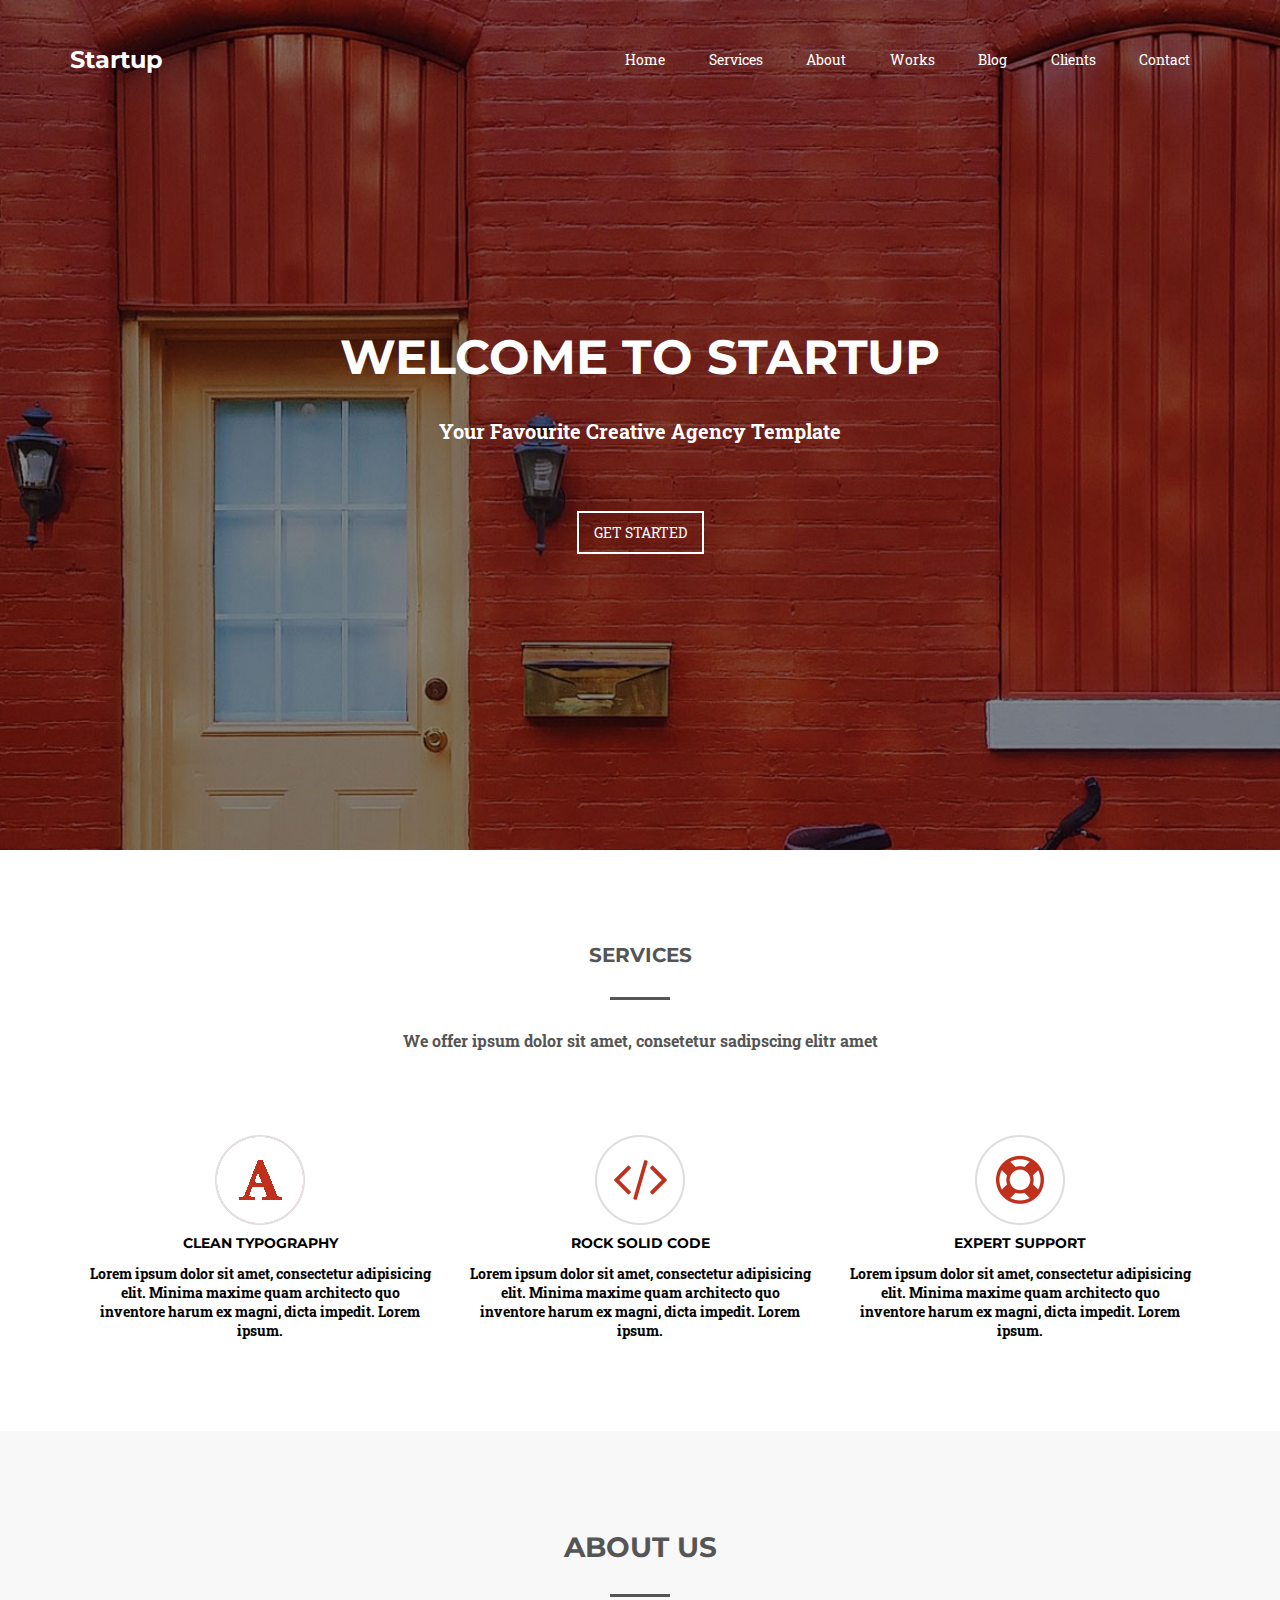
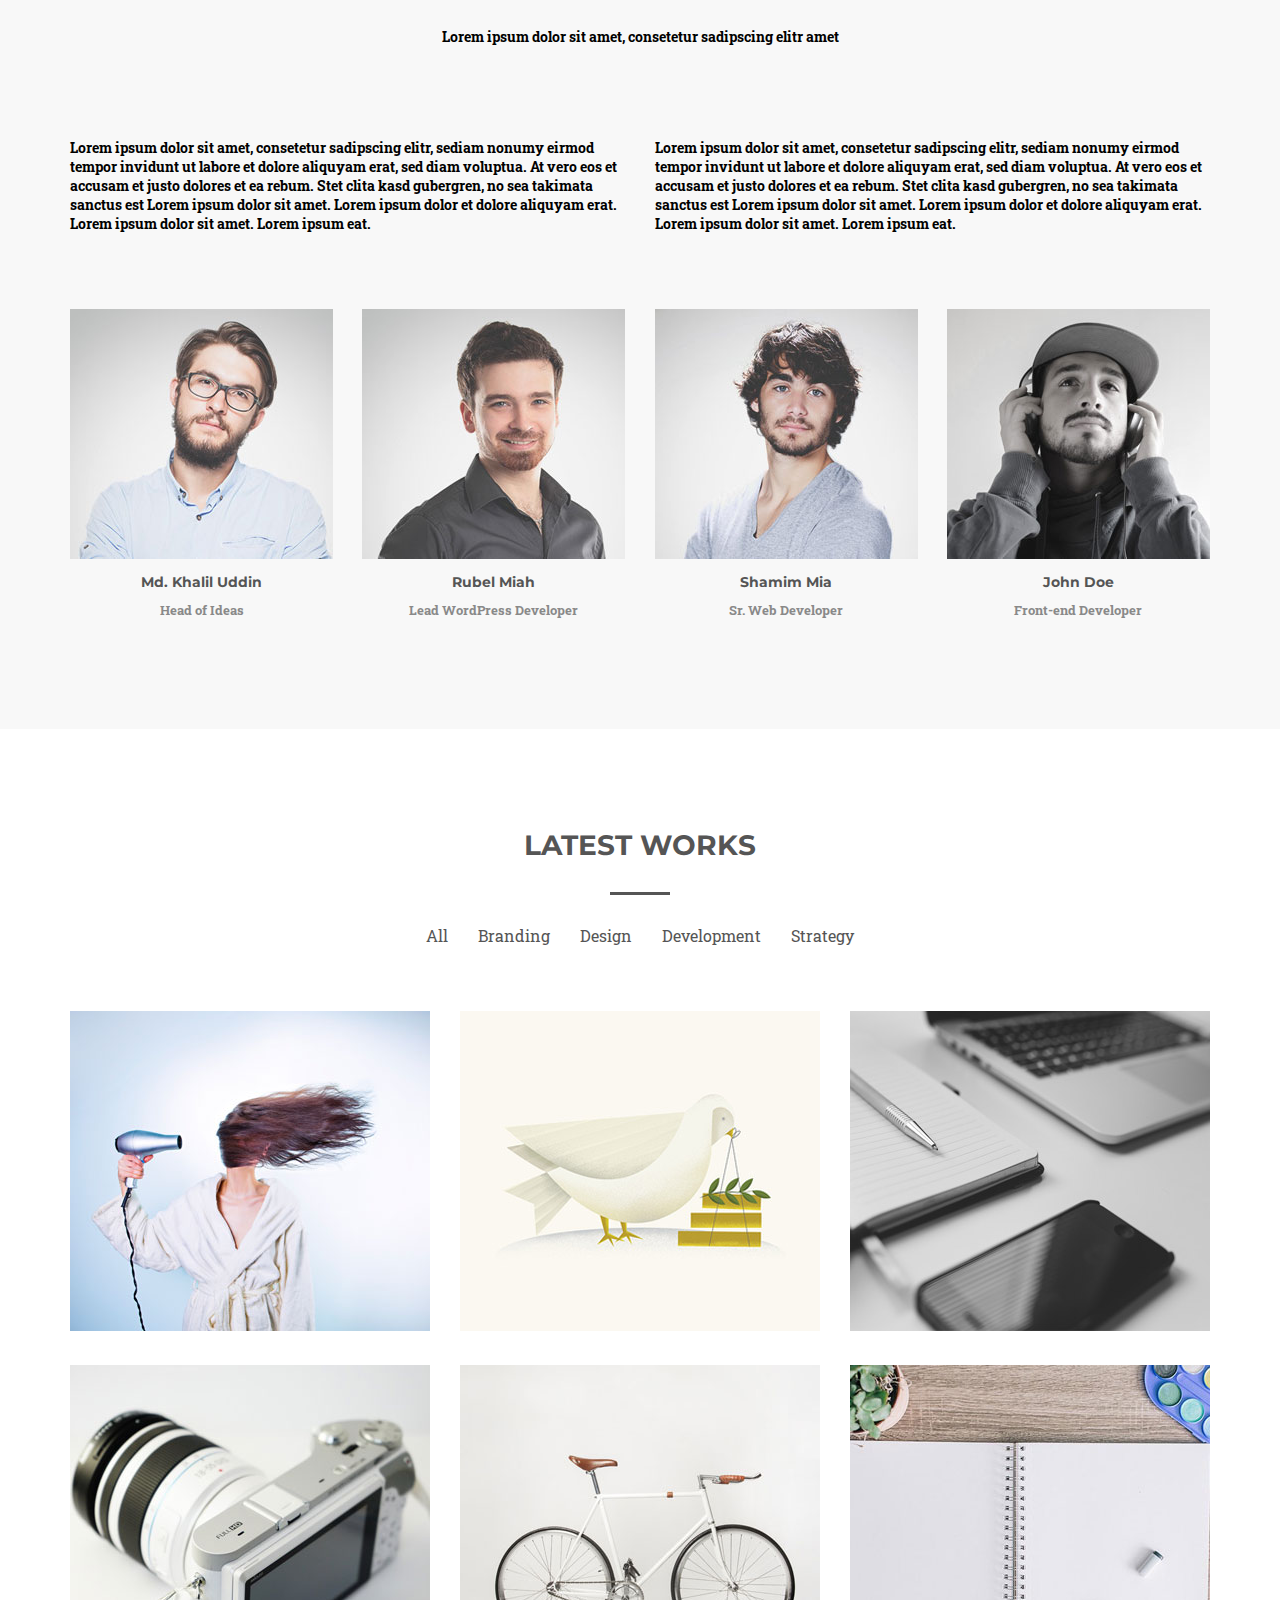
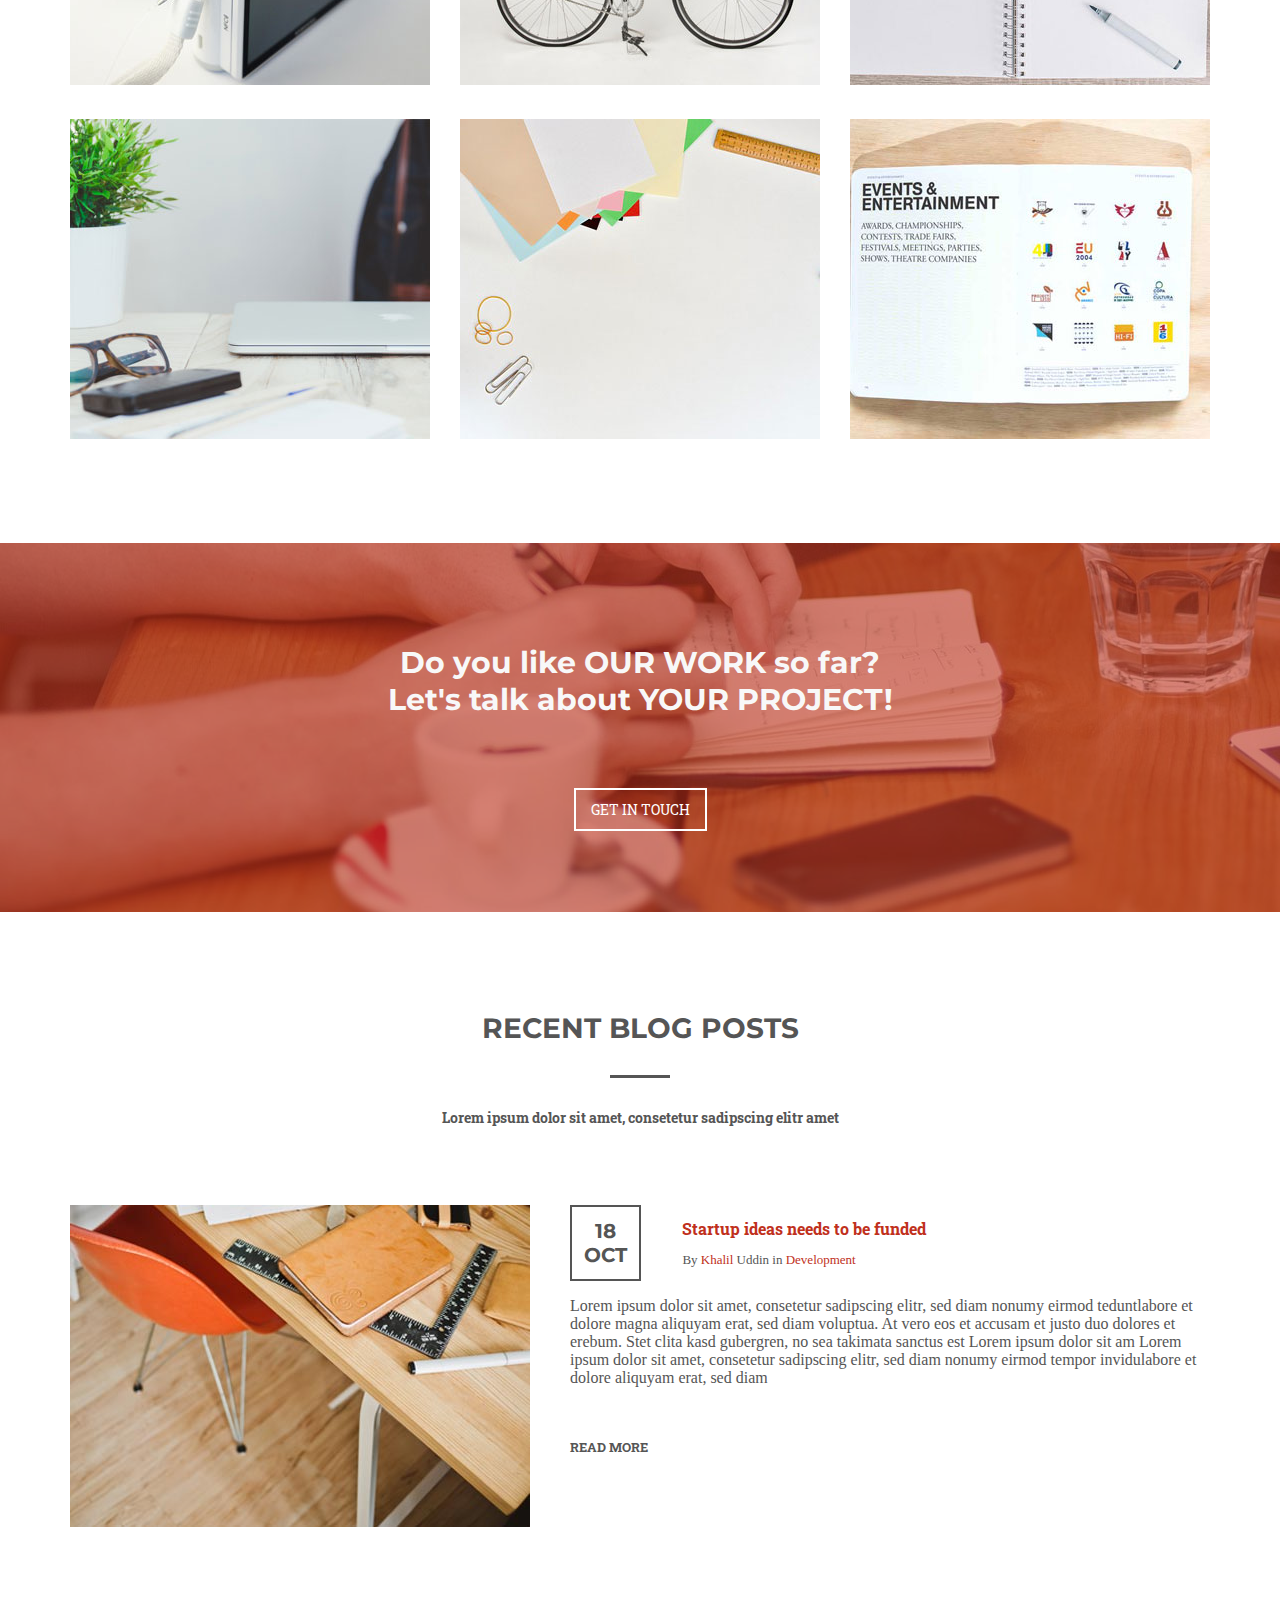
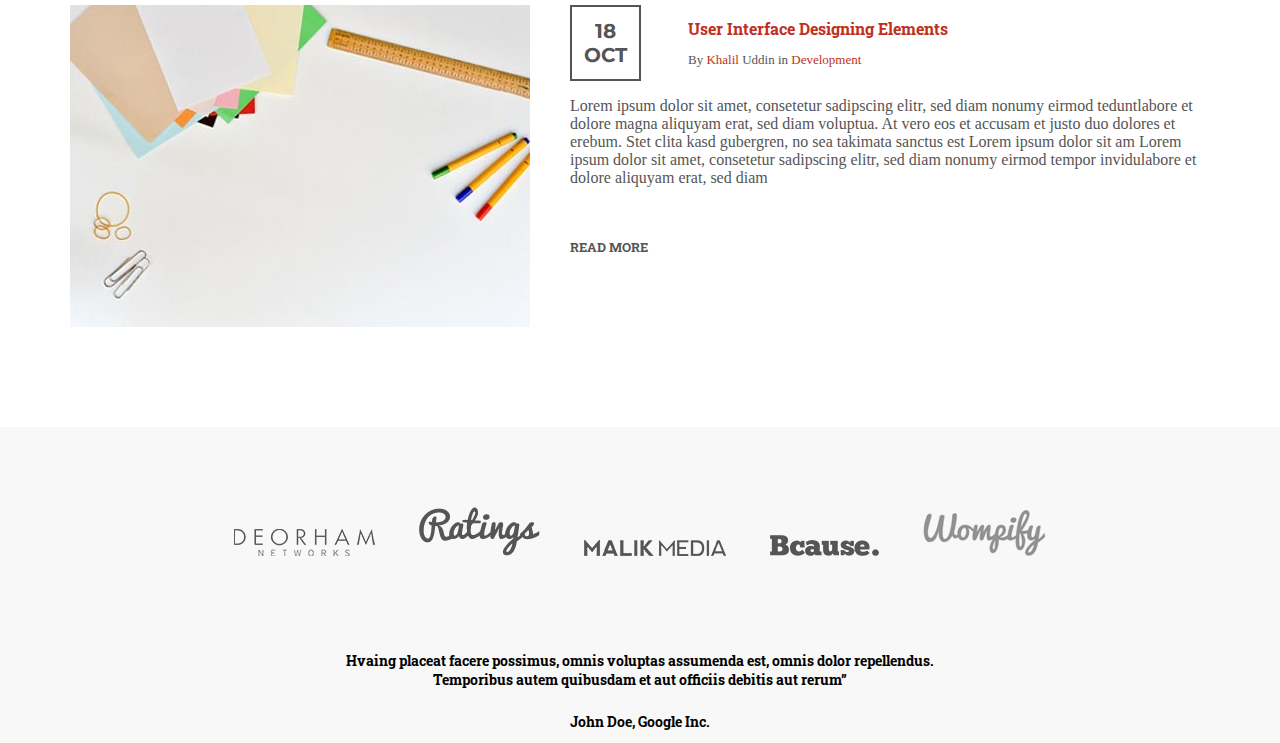
==== commit 2d88b078: "upd 23_2" ====
--- a/index.html
+++ b/index.html
@@ -529,7 +529,21 @@
 
     <!-- Clients -->
     <section class="clients">
-
+        <div class="container">
+            <div class="clients_img">
+                <img class="clts_img" src="./images/clients1.png" alt="">
+                <img class="clts_img" src="./images/clients2.png" alt="">
+                <img class="clts_img" src="./images/clients3.png" alt="">
+                <img class="clts_img" src="./images/clients4.png" alt="">
+                <img class="clts_img" src="./images/clients5.png" alt="">
+            </div>
+            <div class="clients__inner">
+                <h2>
+                    Hvaing placeat facere possimus, omnis voluptas assumenda est, omnis dolor repellendus. <br> Temporibus autem quibusdam et aut officiis debitis aut rerum”
+                </h2>
+                <h2>John Doe, Google Inc.</h2>
+            </div>
+        </div>
     </section><!-- /.Clients -->
 
     <!-- Contact -->
--- a/styles/style.css
+++ b/styles/style.css
@@ -673,4 +673,27 @@
 
 .blog-read:hover {
     color:#c0301c;
+}
+
+/* Clients */
+
+.clients {
+    background-color: #f8f8f8;
+    
+}
+
+.clients_img {
+   
+    text-align: center;
+}
+
+.clts_img {
+
+    margin: 80px 20px;
+}
+
+.clients__inner {
+    display: flex;
+    flex-direction: column;
+    text-align: center;
 }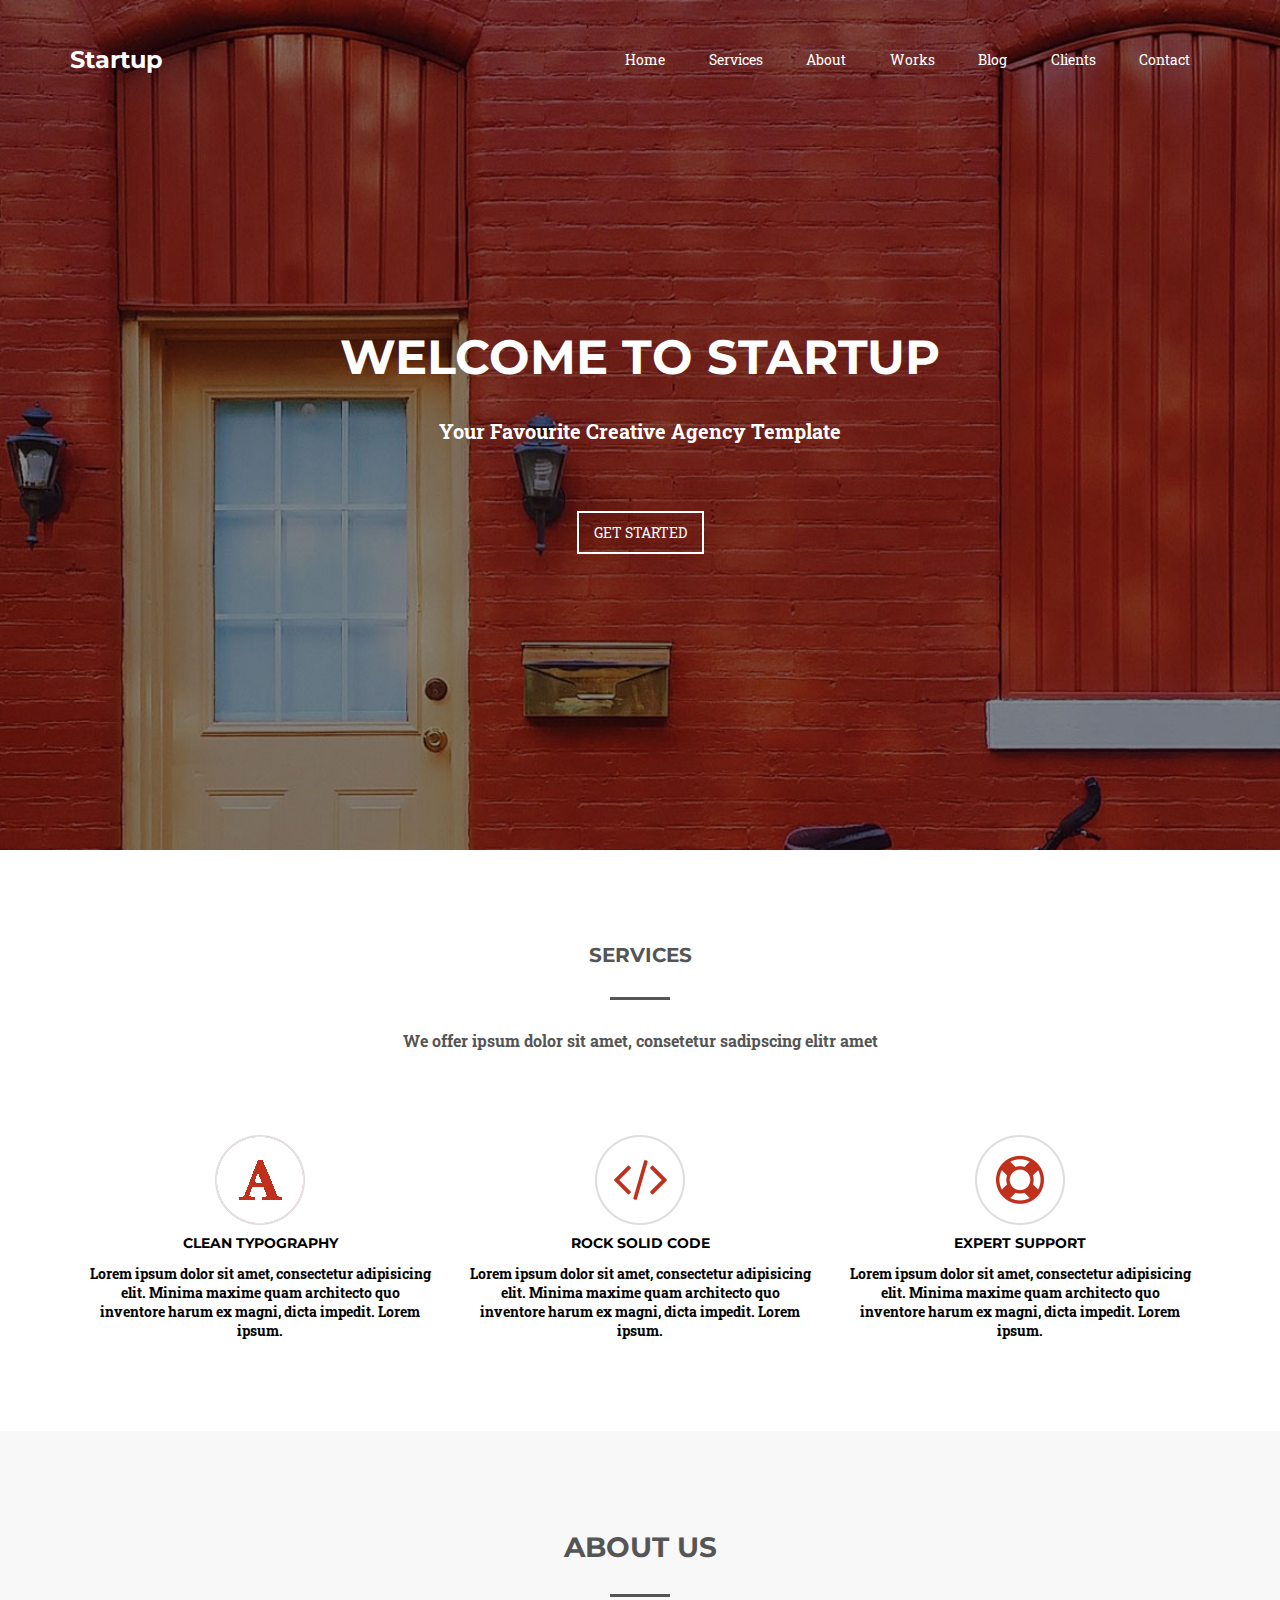
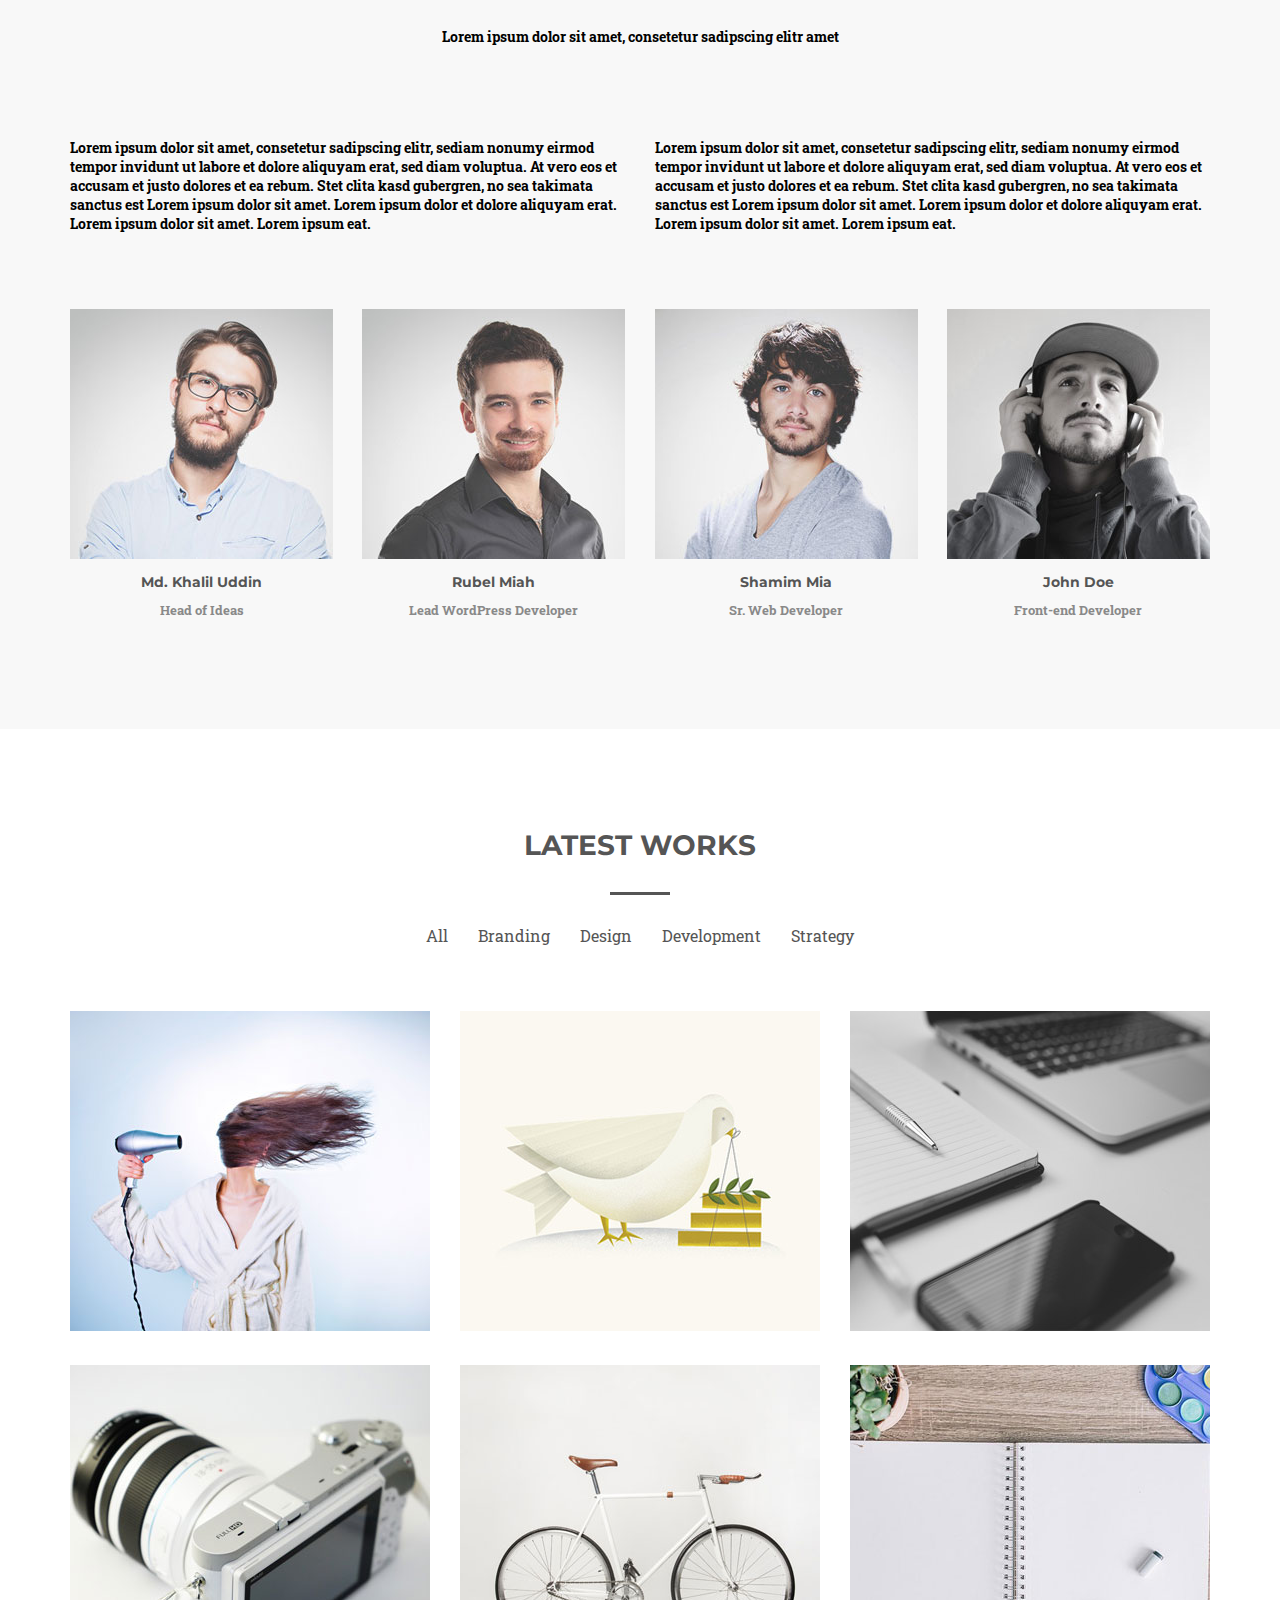
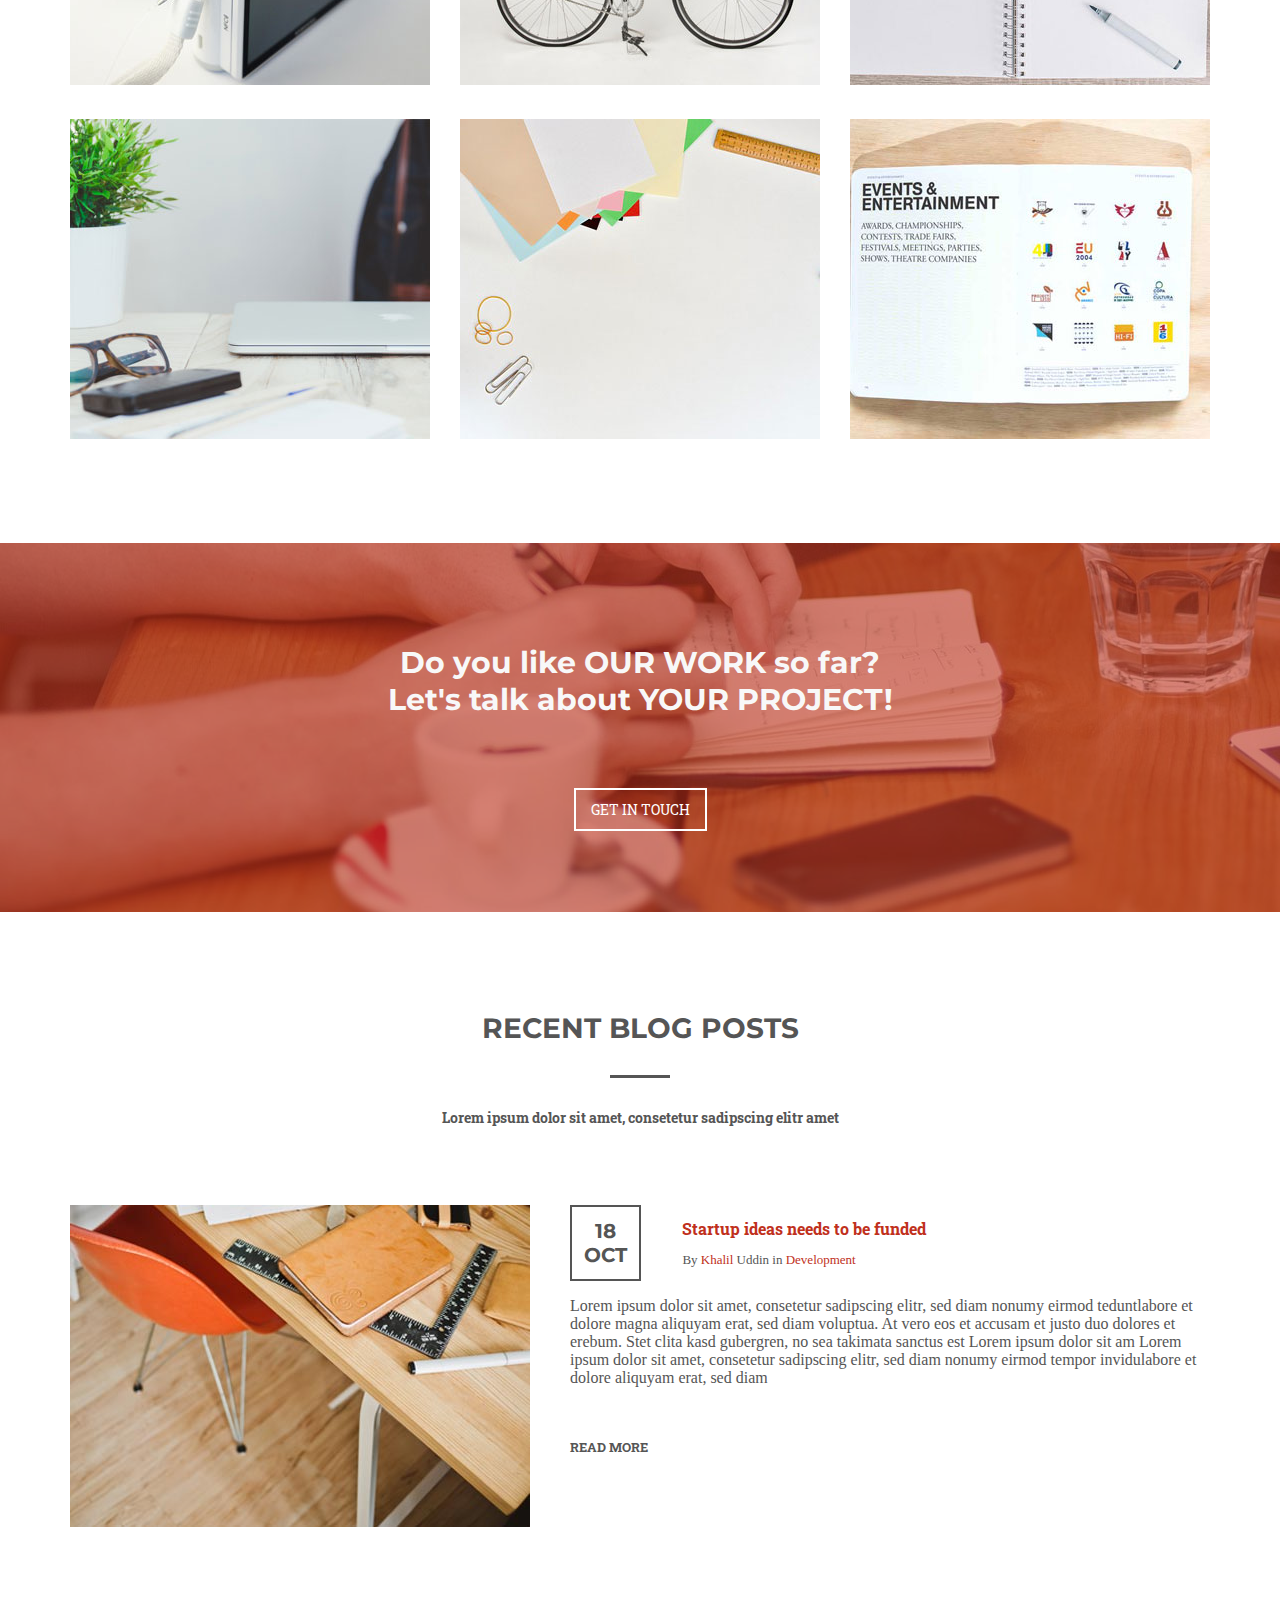
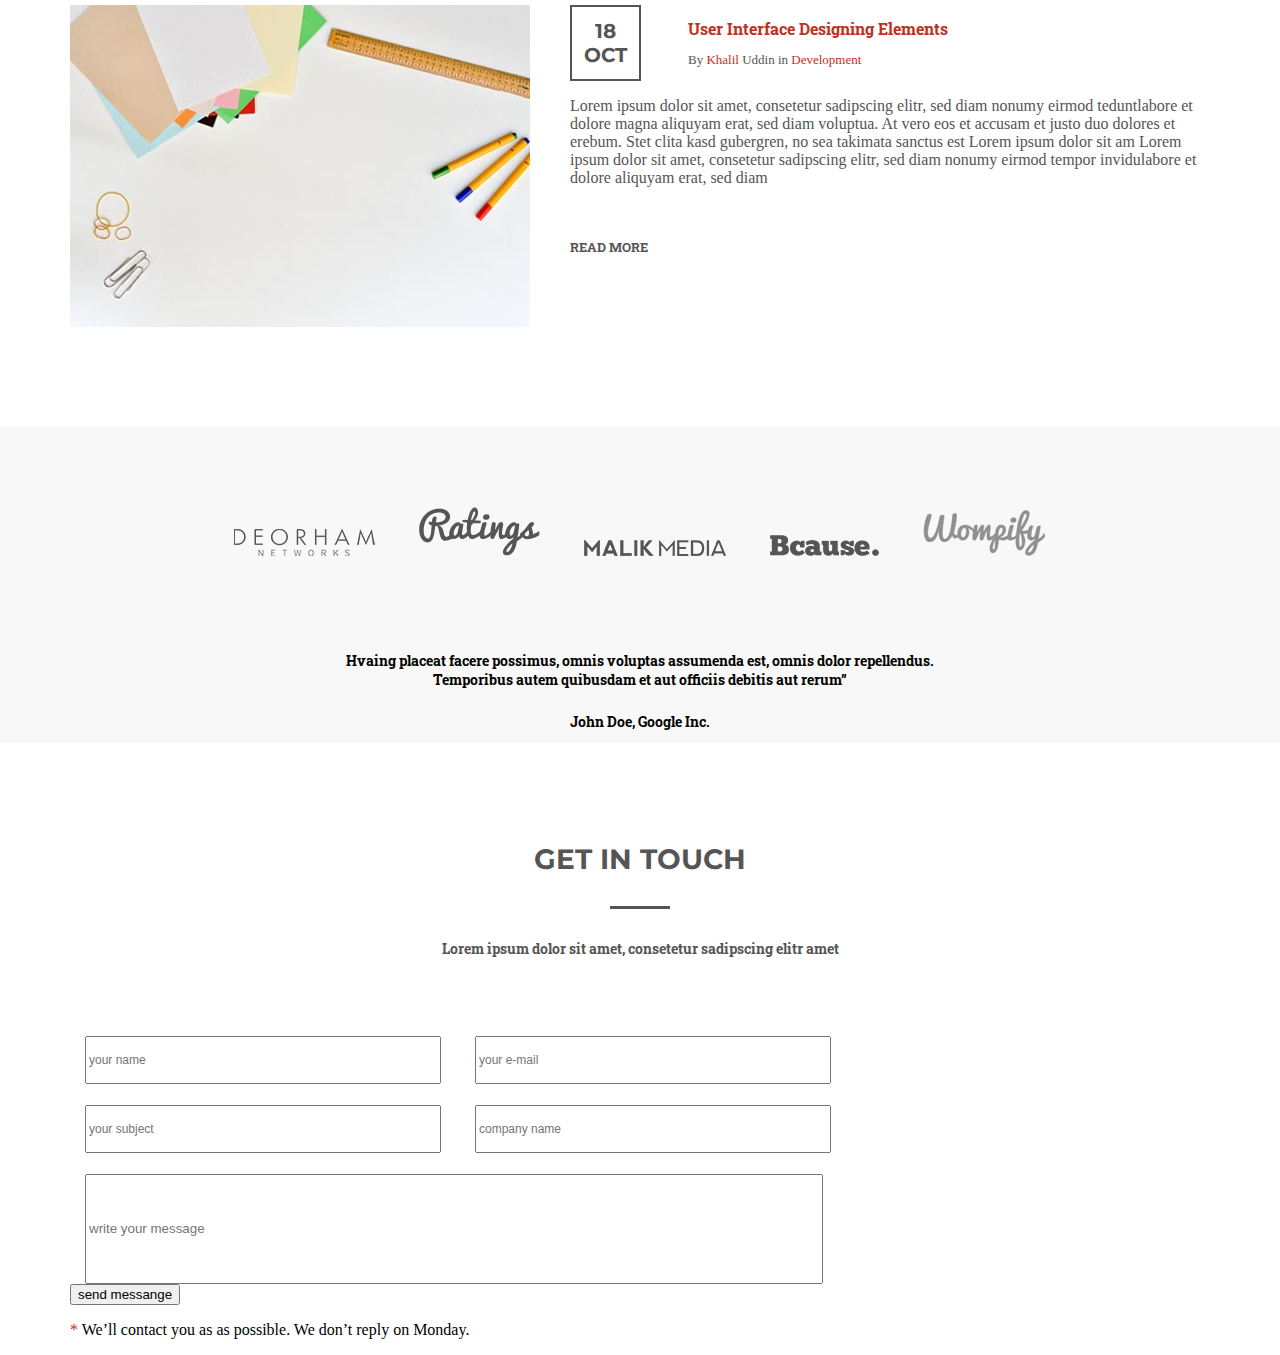
==== commit f373e999: "Add files via upload" ====
--- a/index.html
+++ b/index.html
@@ -548,6 +548,25 @@
 
     <!-- Contact -->
     <section class="contact">
+        <div class="container">
+            <div class="blog_title">
+                <h1>get in touch</h1>
+            </div>
+            <div class="blog_subtitle">
+                <h2>Lorem ipsum dolor sit amet, consetetur sadipscing elitr amet</h2>
+            </div>
+        </div>
+
+        <div class="container">
+            <form>
+                <input class="fsize" type="text" placeholder="your name">
+                <input class="fsize" type="text" placeholder="your e-mail"><br>
+                <input class="fsize" type="text" placeholder="your subject">
+                <input class="fsize" type="text" placeholder="company name"><br>
+                <input class="fsize-area" type="area" placeholder="write your message"><br>
+                <input type="button" value="send messange"> <p><span>*</span> We’ll contact you as as possible. We don’t reply on Monday.</p>
+            </form>
+        </div>
 
     </section><!-- /.Contact -->
 
--- a/styles/style.css
+++ b/styles/style.css
@@ -696,4 +696,23 @@
     display: flex;
     flex-direction: column;
     text-align: center;
+}
+
+/* Contact */
+
+.fsize {
+    font-size: 12px;
+    font-weight: 400;
+
+    width: 348px;
+    height: 42px;
+
+
+    margin: 0 15px 21px;
+}
+
+.fsize-area {
+    width: 730px;
+    height: 104px;
+    margin-left: 15px;
 }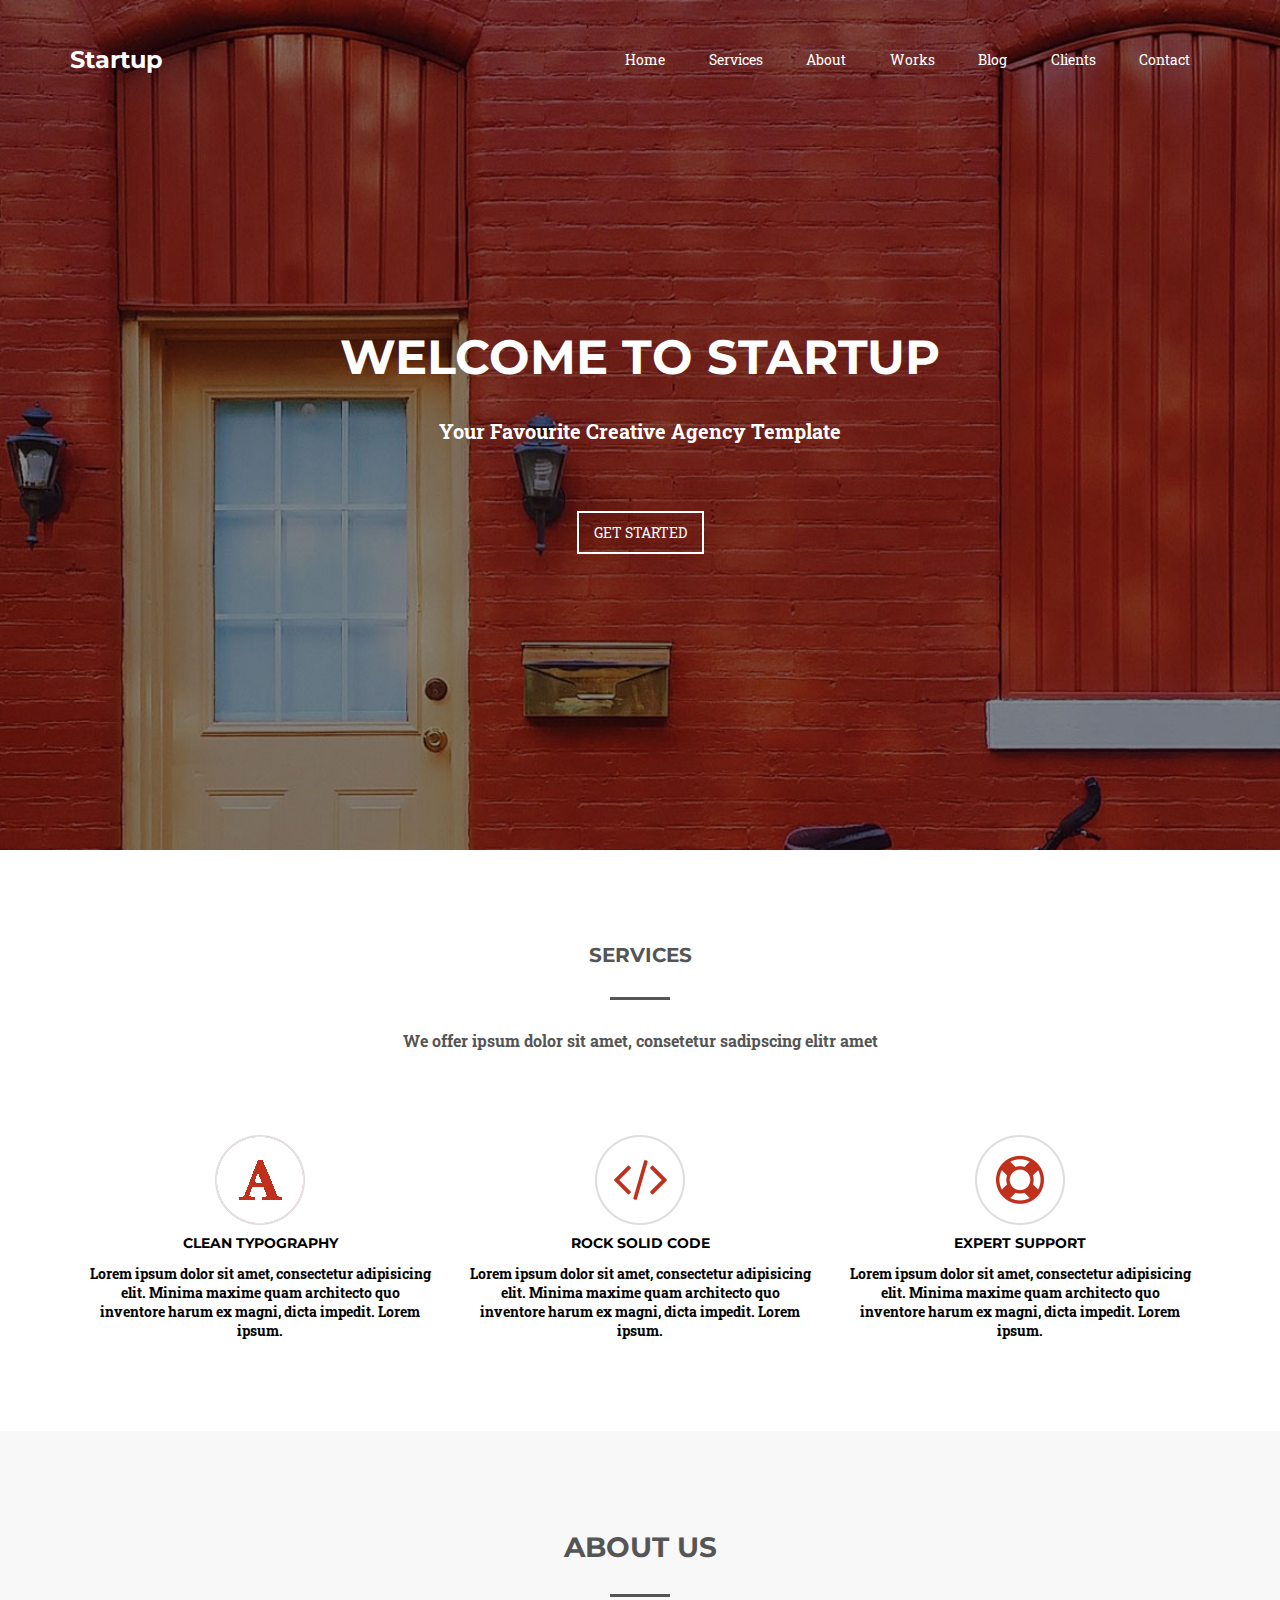
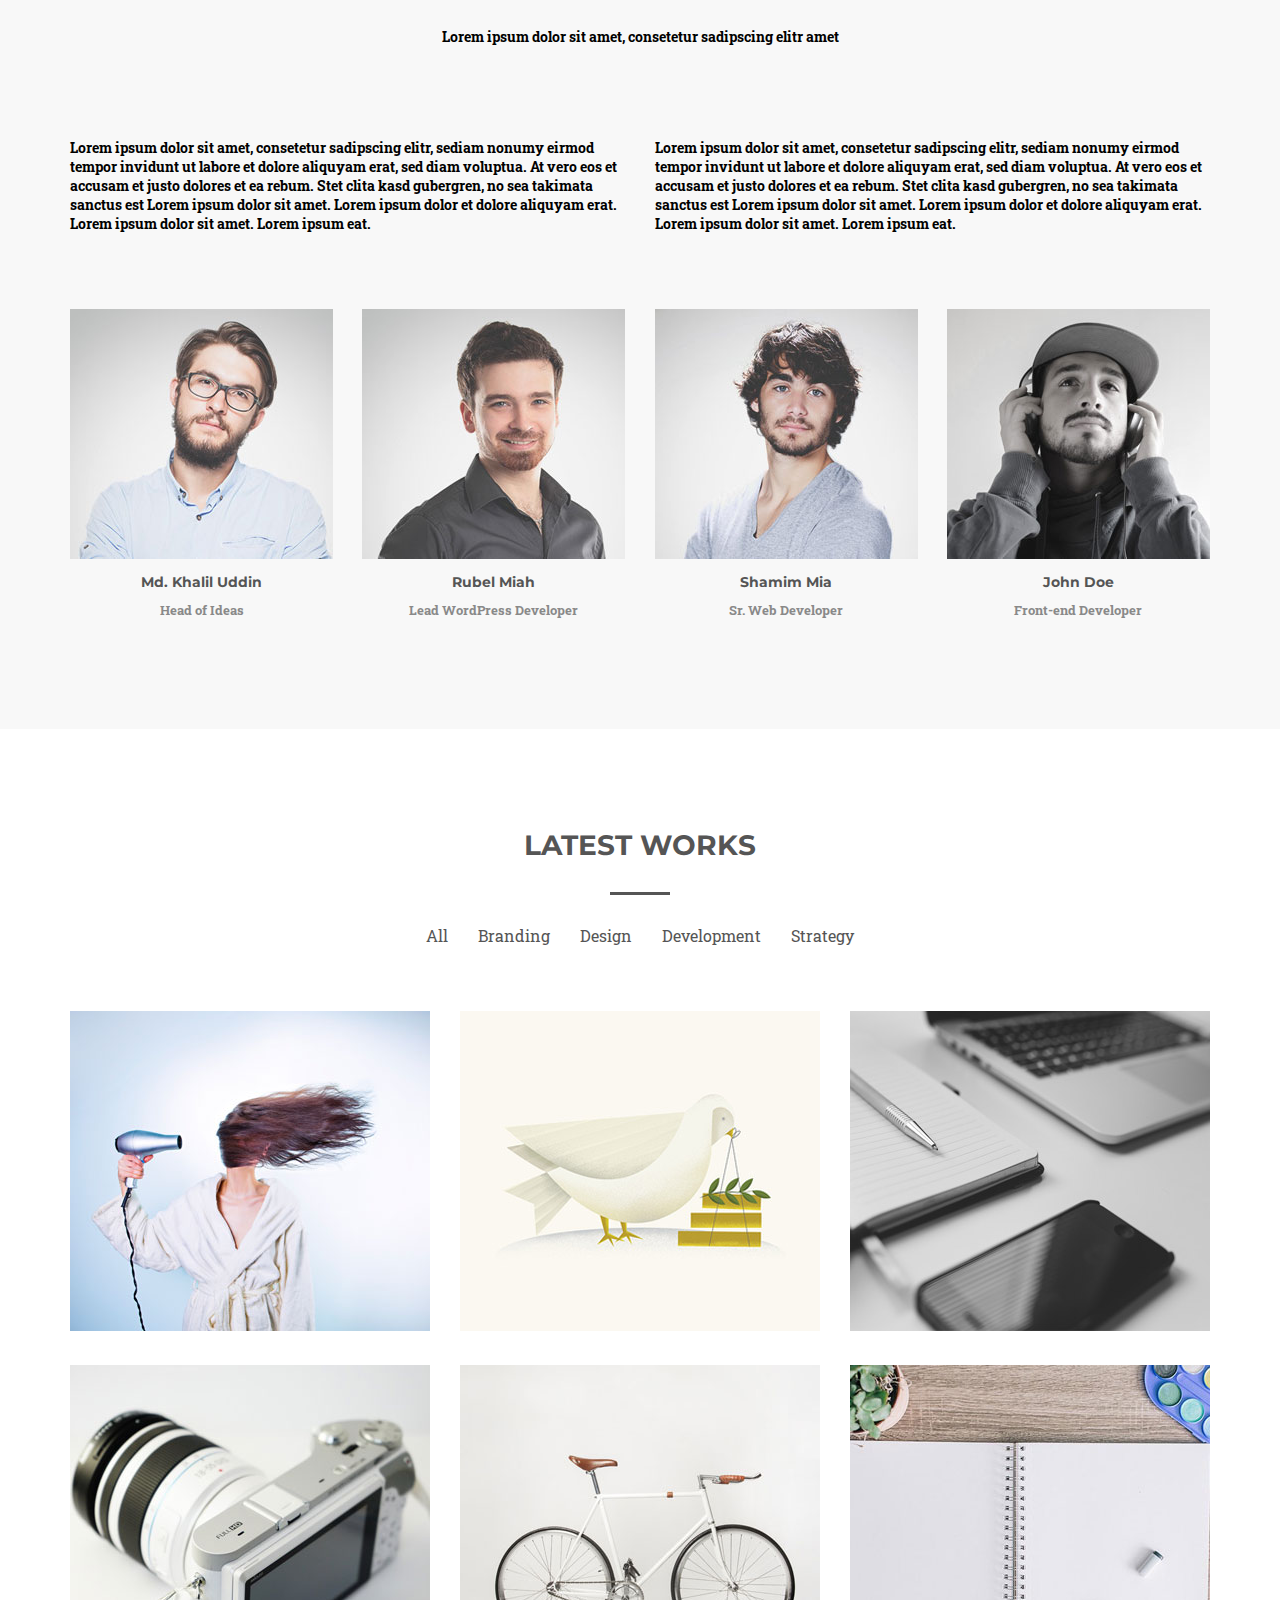
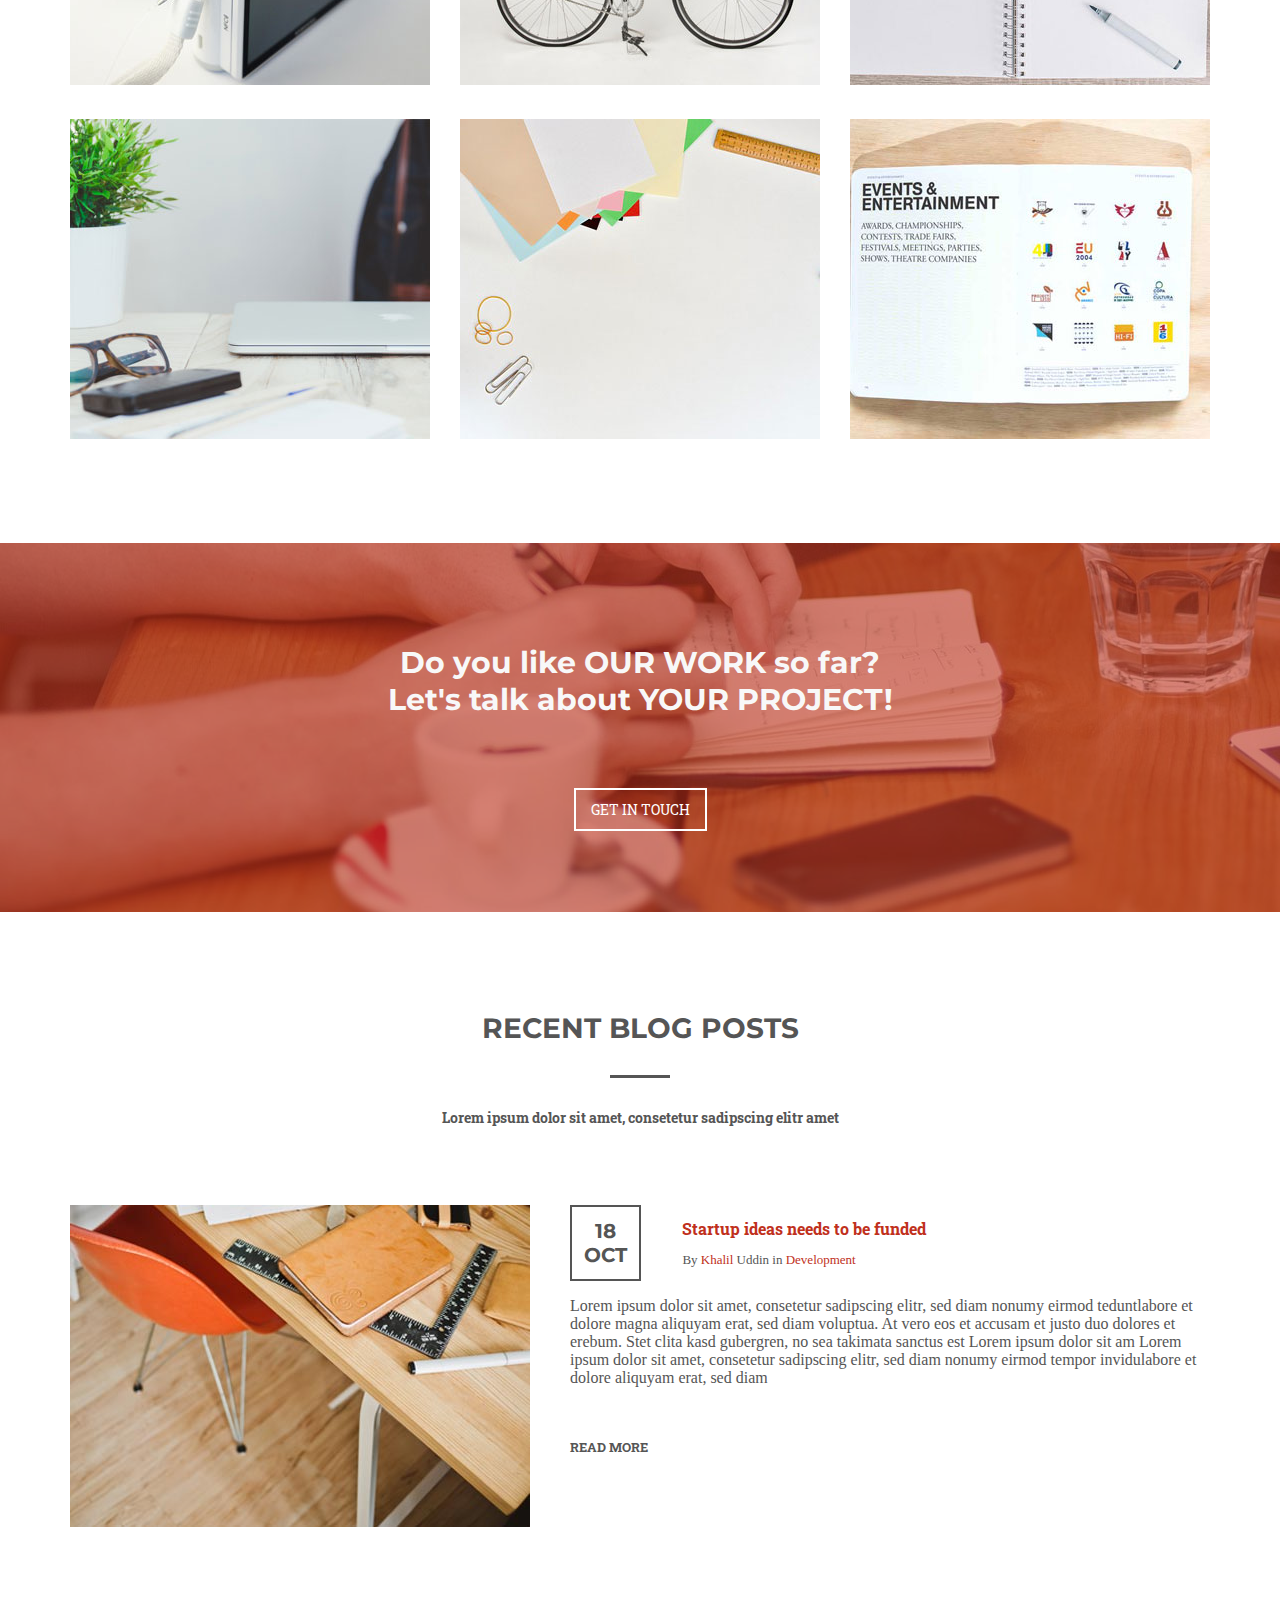
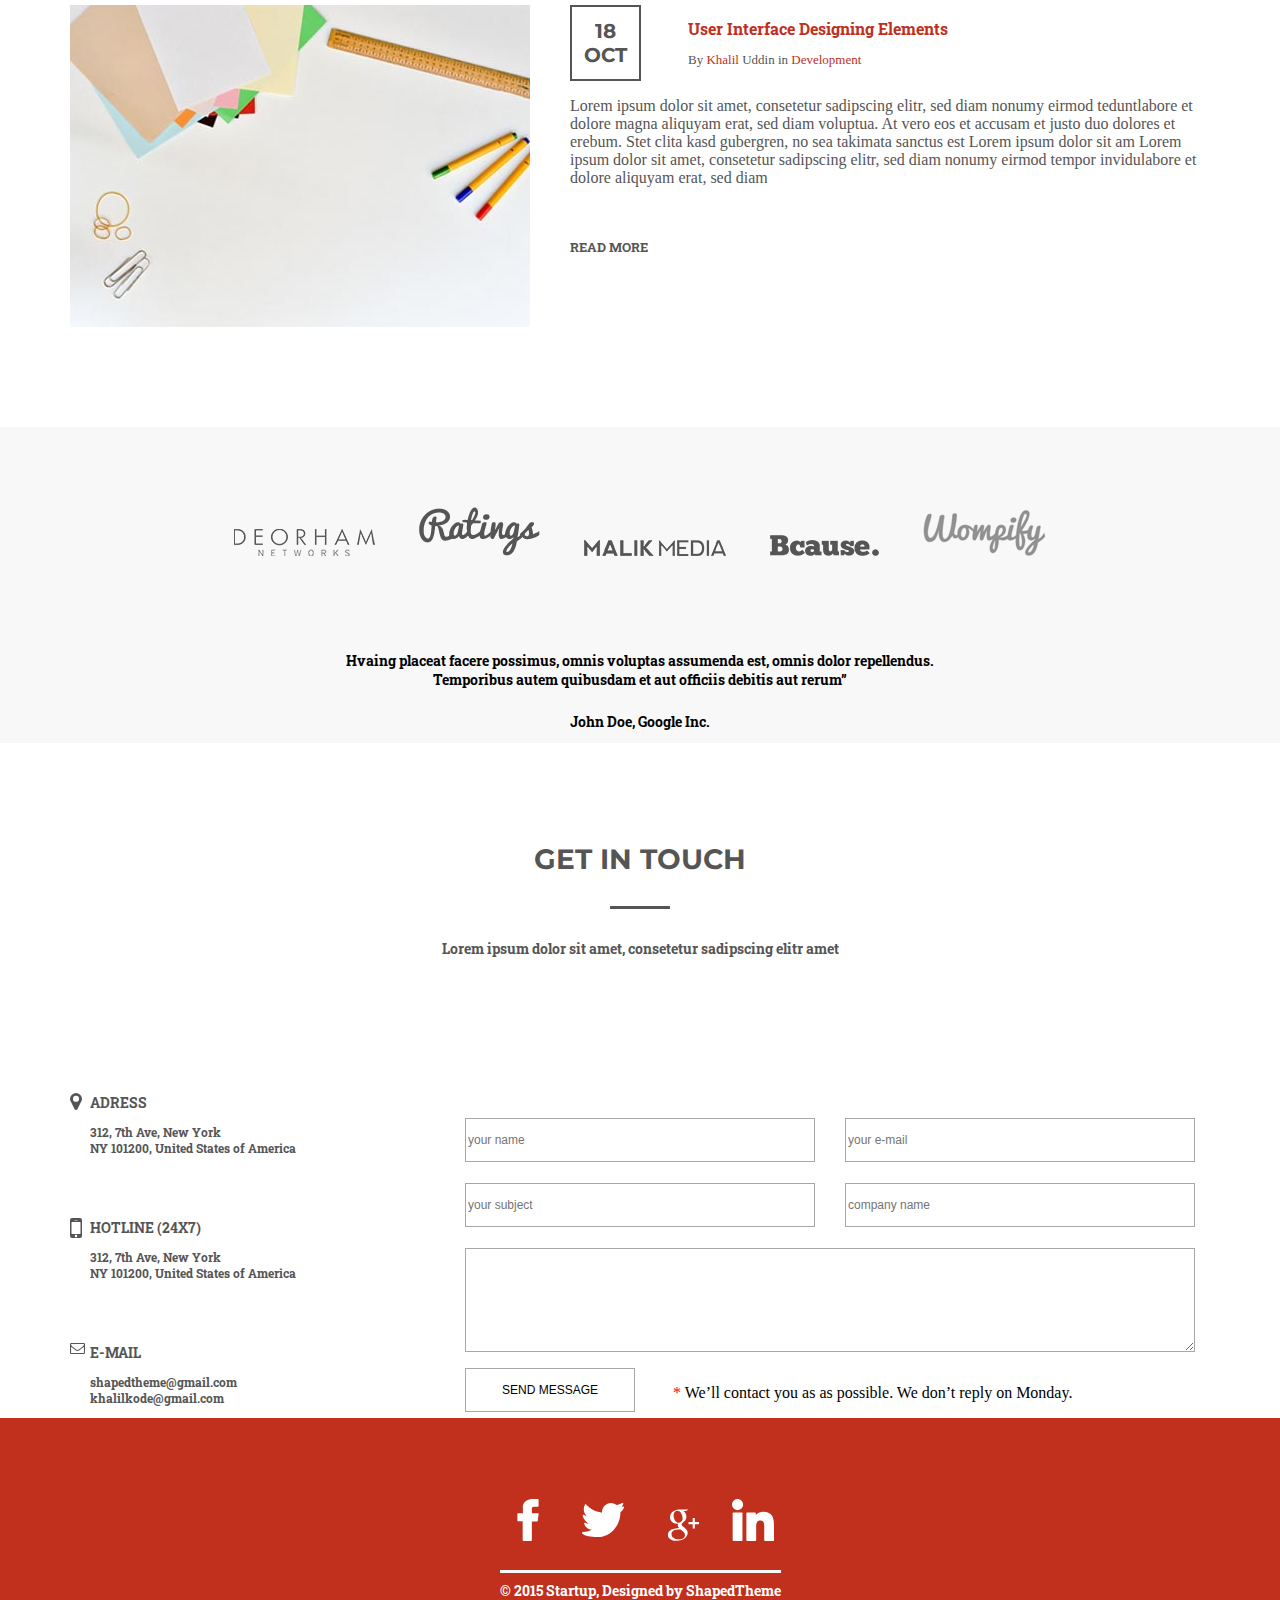
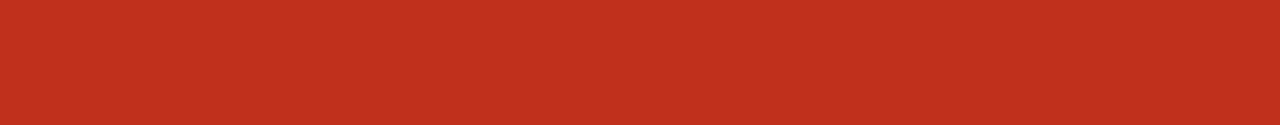
==== commit 10f7b3e9: "Final 1.0" ====
--- a/index.html
+++ b/index.html
@@ -6,7 +6,7 @@
     <link rel="preconnect" href="https://fonts.gstatic.com">
     <link href="https://fonts.googleapis.com/css2?family=Montserrat:wght@400;700&family=Roboto+Slab&display=swap" rel="stylesheet">
     <link rel="stylesheet" href="./styles/style.css" />
-    <title>Web Site StartUP</title>
+    <title>StartUP</title>
 </head>
 <body>
 
@@ -83,6 +83,61 @@
 
     </svg>
 
+    <svg style="display: none;">
+    
+        <symbol id="map-marker" width="12" height="17" viewBox="0 0 12 17">
+            <!-- <defs>
+                <style>
+                  .cls-1 {
+                    fill: #555;
+                    fill-rule: evenodd;
+                  }
+                </style>
+            </defs> -->
+            <g>
+                <path class="cls-1" d="M239,5772.67a3,3,0,1,1-3-2.84A2.924,2.924,0,0,1,239,5772.67Zm3,0a6.01,6.01,0,0,0-12,0,4.423,4.423,0,0,0,.387,1.98l4.277,8.56A1.473,1.473,0,0,0,236,5784a1.506,1.506,0,0,0,1.348-.79l4.265-8.56A4.423,4.423,0,0,0,242,5772.67Z" transform="translate(-230 -5767)"/>
+            </g>
+        </symbol>
+    
+    </svg>
+
+    <svg style="display: none;">
+    
+        <symbol id="mobile-phone" width="12" height="20" viewBox="0 0 12 20">
+            <!-- <defs>
+                <style>
+                  .cls-1 {
+                    fill: #555;
+                    fill-rule: evenodd;
+                  }
+                </style>
+            </defs> -->
+            <g>
+                <path class="cls-1" d="M236.25,5885a1.25,1.25,0,1,1-1.25-1.25A1.252,1.252,0,0,1,236.25,5885Zm3.25-2.5a0.511,0.511,0,0,1-.5.5h-8a0.511,0.511,0,0,1-.5-0.5v-11a0.511,0.511,0,0,1,.5-0.5h8a0.511,0.511,0,0,1,.5.5v11Zm-3-13.25a0.247,0.247,0,0,1-.25.25h-2.5a0.25,0.25,0,0,1,0-.5h2.5A0.247,0.247,0,0,1,236.5,5869.25Zm4.5-.25a2.016,2.016,0,0,0-2-2h-8a2.016,2.016,0,0,0-2,2v16a2.016,2.016,0,0,0,2,2h8a2.016,2.016,0,0,0,2-2v-16Z" transform="translate(-229 -5867)"/>
+            </g>
+        </symbol>
+    
+    </svg>
+
+    <svg style="display: none;">
+    
+        <symbol id="envelope" width="15" height="11" viewBox="0 0 15 11">
+            <!-- <defs>
+                <style>
+                  .cls-1 {
+                    fill: #555;
+                    fill-rule: evenodd;
+                  }
+                </style>
+              </defs> -->
+            <g>
+                <path d="M242.929,5977.75a0.269,0.269,0,0,1-.268.25H230.339a0.269,0.269,0,0,1-.268-0.25v-6a4.549,4.549,0,0,0,.578.52c1.2,0.85,2.4,1.73,3.566,2.64a3.987,3.987,0,0,0,2.277,1.09h0.016a3.987,3.987,0,0,0,2.277-1.09c1.164-.91,2.369-1.79,3.566-2.64a4.549,4.549,0,0,0,.578-0.52v6Zm0-8.21a3.029,3.029,0,0,1-1.231,1.93c-1.122.82-2.243,1.65-3.357,2.47a4.152,4.152,0,0,1-1.833,1.06h-0.016a4.16,4.16,0,0,1-1.834-1.06c-1.113-.82-2.235-1.65-3.356-2.47a2.774,2.774,0,0,1-1.231-2.22,0.269,0.269,0,0,1,.268-0.25h12.322C242.979,5969,242.929,5969.34,242.929,5969.54Zm1.071-.29a1.3,1.3,0,0,0-1.339-1.25H230.339a1.3,1.3,0,0,0-1.339,1.25v8.5a1.3,1.3,0,0,0,1.339,1.25h12.322a1.3,1.3,0,0,0,1.339-1.25v-8.5Z" transform="translate(-229 -5968)"/>
+            </g>
+        </symbol>
+    
+    </svg>
+
+
     <!-- Header -->
     <header class="header">
         <div class="container">
@@ -557,22 +612,103 @@
             </div>
         </div>
 
+        <!-- Contact Form -->
+
         <div class="container">
-            <form>
-                <input class="fsize" type="text" placeholder="your name">
-                <input class="fsize" type="text" placeholder="your e-mail"><br>
-                <input class="fsize" type="text" placeholder="your subject">
-                <input class="fsize" type="text" placeholder="company name"><br>
-                <input class="fsize-area" type="area" placeholder="write your message"><br>
-                <input type="button" value="send messange"> <p><span>*</span> We’ll contact you as as possible. We don’t reply on Monday.</p>
+            <div class="wrapper_contact-form">
+                <div class="contacts">
+                    <div class="contacts__inner">
+                        <svg class="contacts_svg">
+                            <use xlink:href="#map-marker"></use>
+                        </svg>
+                        
+                        <h2>
+                            adress
+                            <p>312, 7th Ave, New York <br> NY 101200, United States of America  
+                            </p>
+                        </h2>
+                    </div>
+
+                    <div class="contacts__inner">
+                        <svg class="contacts_svg">
+                            <use xlink:href="#mobile-phone"></use>
+                        </svg>
+                        
+                        <h2>
+                            Hotline (24x7)
+                            <p>312, 7th Ave, New York <br> NY 101200, United States of America  
+                            </p>
+                        </h2>
+                    </div>
+
+                    <div class="contacts__inner">
+                        <svg class="contacts_svg">
+                            <use xlink:href="#envelope"></use>
+                        </svg>
+                        
+                        <h2>
+                            E-mail
+                            <p>shapedtheme@gmail.com <br> khalilkode@gmail.com 
+                            </p>
+                        </h2>
+                    </div>
+
+                </div> <!--/contacts-->
+
+                <form class="form">
+                    <div class="form-group">
+                        <input class="input" type="text" placeholder="your name">
+                        <input class="input" type="text" placeholder="your e-mail">
+                    </div>
+                    <div class="form-group">
+                        <input class="input" type="text" placeholder="your subject">
+                        <input class="input" type="text" placeholder="company name">
+                    </div>
+                    <div class="form-group">
+                        <textarea class="text-area" type="area" placeholder="write your message">
+                        </textarea>
+                    </div>
+                    <div class="form-group">
+                        <button class="form-group__button" type="button" value="send message">send message</button>
+                        <p><span>*</span> We’ll contact you as as possible. We don’t reply on Monday.</p>
+                    </div>
+                </div>
+                </div>
             </form>
         </div>
 
-    </section><!-- /.Contact -->
+    </section><!-- /.Contact Form-->
 
     <!-- Footer -->
     <section class="footer">
-
+        <div class="wrapper-soc-footer">
+            <a class="soc_item_footer" href="#">
+                <svg class="footer-svg">
+                    <use xlink:href="#facebook"></use>
+                </svg>
+            </a>
+
+            <a class="soc_item_footer" href="#">
+                <svg class="footer-svg">
+                    <use xlink:href="#twitter"></use>
+                </svg>
+            </a>
+
+            <a class="soc_item_footer" href="#">
+                <svg class="footer-svg">
+                    <use xlink:href="#google-plus"></use>
+                </svg>
+            </a>
+
+            <a class="soc_item_footer" href="#">
+                <svg class="footer-svg">
+                    <use xlink:href="#linkedin"></use>
+                </svg>
+            </a>
+        </div>
+        <div class="by-startup">
+            <h2>© 2015 Startup, Designed by ShapedTheme</h2>
+        </div>
     </section><!-- /.Footer -->
 </body>
 </html>
--- a/styles/style.css
+++ b/styles/style.css
@@ -13,7 +13,9 @@
 a {
     font-family: 'Roboto Slab', serif;
 }
-
+* {
+    box-sizing: border-box;
+}
 /* Container */
 
 .container {
@@ -698,21 +700,185 @@
     text-align: center;
 }
 
-/* Contact */
-
-.fsize {
+/* Contact Form*/
+
+.wrapper_contact-form {
+    display: flex;
+    justify-content: space-between;
+
+    position: relative;
+
+    width: 100%;
+    height: 382px;
+}
+
+.contacts {
+    display: flex;
+    flex-direction: column;
+    
+    position: absolute;
+    left: 0;
+    bottom: 0;
+}
+
+.contacts__inner {
+    display: flex;
+    /* flex-wrap: wrap; */
+    margin-bottom: 25px;
+
+    width: 100%;
+    height: 75%;
+    
+}
+
+.contacts__inner > h2 {
+    color: #555555;
+    text-transform: uppercase;
+    margin: inherit;
+}
+
+.contacts__inner > h2 > p {
+    color: #555555;
     font-size: 12px;
-    font-weight: 400;
-
-    width: 348px;
-    height: 42px;
-
-
-    margin: 0 15px 21px;
-}
-
-.fsize-area {
+    text-transform: none;
+}
+
+.contacts__inner:last-child {
+    margin-bottom: 0;
+}
+
+.contacts_svg {
+    width: 20px;
+    height: 20px;
+    fill: #555;
+    fill-rule: evenodd;
+}
+
+/* Form */
+
+.form {
+    position: absolute;
+    right: 0%;
+    bottom: 0%;
+
+    margin-right: 15px;
+    width: 730px;
+    height: 300px;
+
+    /* background-color: rgb(167, 167, 167); */
+}
+
+.form-group {
+    display: flex;
+    justify-content: space-between;
+    position: relative;
+}
+
+.form-group:last-child {
+    display: flex;
+/*     flex-wrap: wrap; */
+    position: absolute;
+    bottom: 0%;
+
+    
+}
+
+.form-group span {
+    margin-left: 38px;
+    color: red;
+}
+    
+.input {
+    font-size: 12px;
+
+    width: 350px;
+    height: 44px;
+
+    margin-bottom: 21px;
+
+    border: 1px solid rgb(167, 167, 167);
+}
+
+.input:focus {
+    text-transform: none;
+    border: 1px solid #c0301c;
+}
+
+.text-area {
+    font-size: 12px;
+
     width: 730px;
     height: 104px;
-    margin-left: 15px;
+    border: 1px solid rgb(167, 167, 167);
+
+}
+
+
+.form-group__button {
+    text-transform: uppercase;
+    font-size: 12px;
+    width: 170px;
+    height: 44px;
+
+    border: 1px solid rgb(167, 167, 167);
+    
+    background-color: #fff;
+    transition: background-color 0.15s linear;
+}
+
+.form-group__button:hover {
+    background-color: #c0301c;
+    
+}
+
+/* Footer */
+
+.footer {
+    display: flex;
+    flex-direction: column;
+    width: 100%;
+    height: 307px;
+    text-align: center;
+    align-items: center;
+    background-color: #c0301c;
+}
+
+.wrapper-soc-footer {
+    display: flex;
+    flex-direction: row;
+    margin-top: 6%;
+}
+
+.soc_item_footer {
+    width: 55px;
+    height: 55px;
+    margin: 0 10px 0 10px;
+    text-decoration: none;
+    }
+
+.footer-svg {
+    width: 50px;
+    height: 50px;
+
+    fill: #ffffff;
+
+    padding: 4px 4px 4px 4px;
+}
+
+.by-startup {
+    margin-top: 20px;
+    position: relative;
+    color: #fff;
+}
+
+.by-startup::before {
+    content: "";
+    display: block;
+    width: 100%;
+    height: 3px;
+    background-color: #f8f8f8;
+    
+    position: absolute;
+    top: 0%;
+    left: 0%;
 }